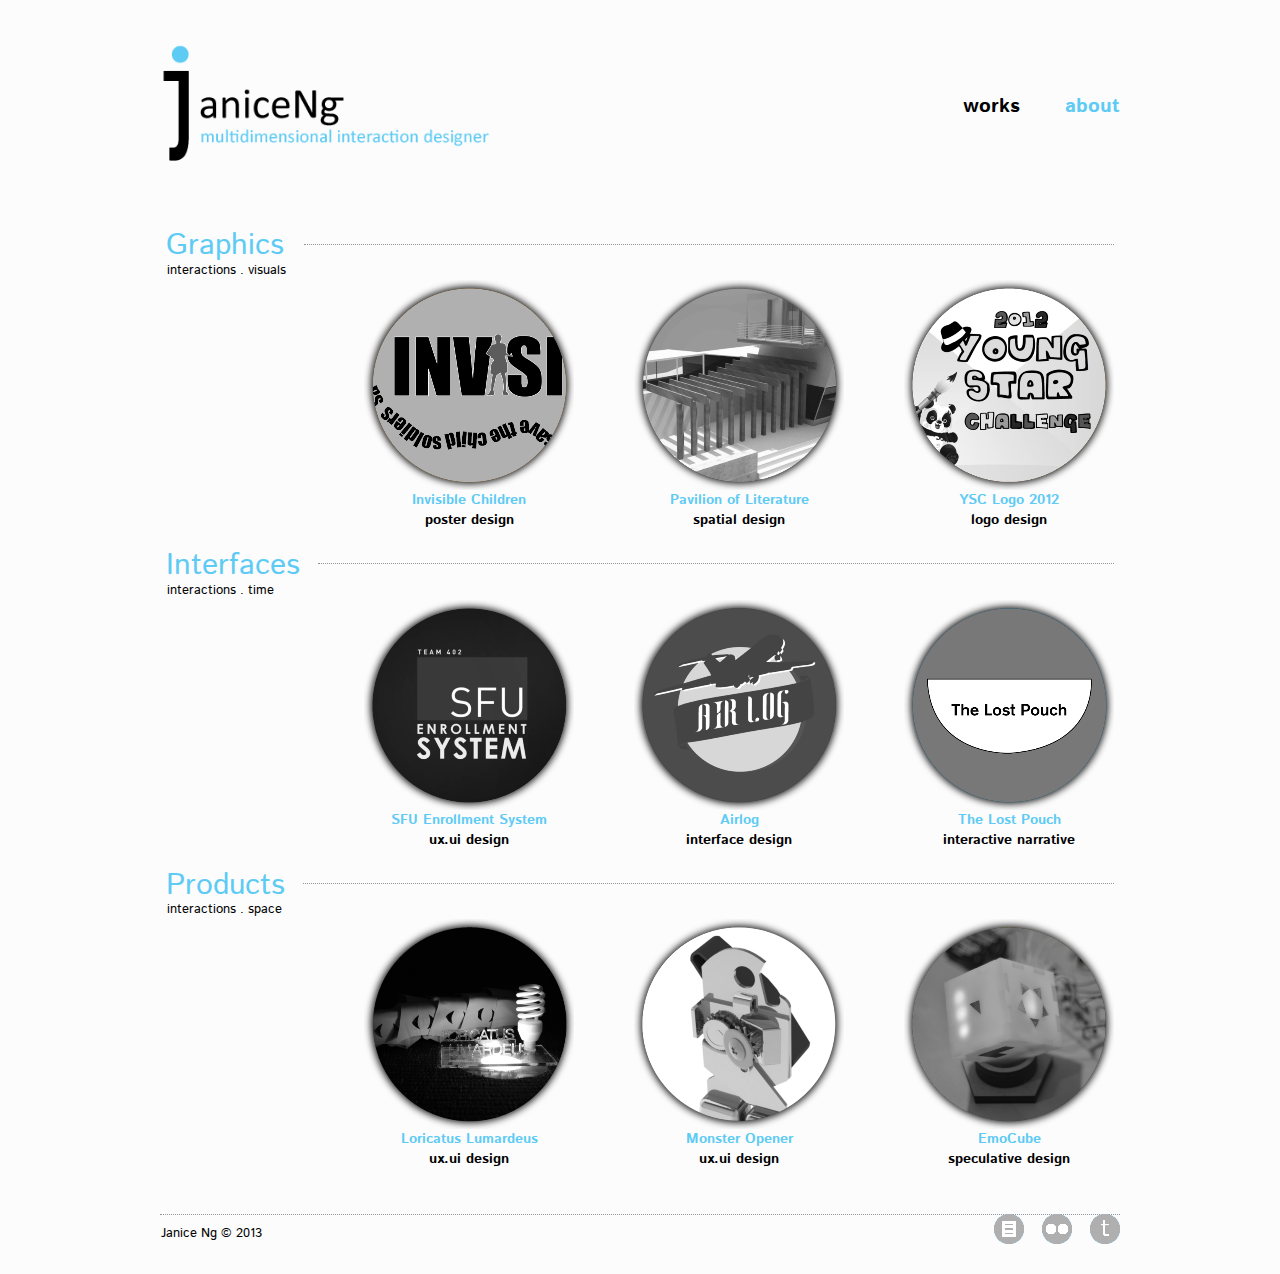
==== index.html @ 8f12a21a "Index Page: Grayscale jquery added" ====
<!DOCTYPE html> 

<!--
	IAT 381: D401
	Project 3: Portfolio
	Janice Ng

	HTML file: Home Page
-->

<html>

<head>

	<meta charset="UTF-8" />

	<!-- Display at tablet and mobile -->
	<meta name="viewport" content="width=device-width"/>

	<title>JaniceNg . Home</title>

	<!-- CSS -->

	<!-- Main stylesheet -->
	<link rel="stylesheet" href="./css/style.css" type="text/css">
	<!-- HTML5 normalize.css from http://necolas.github.com/normalize.css/ -->
	<!-- <link rel="stylesheet" type="text/css" href="./css/normalize.css" /> --> <!-- Normalize css across browsers. Friendlier then a reset. -->

	<!-- Media Query -->
	<link rel="stylesheet" type="text/css" href="./css/mediaquery.css" />

	<!-- FONT: Muli -->
	<link href='http://fonts.googleapis.com/css?family=Istok+Web' rel='stylesheet' type='text/css'>

	<!-- JS --> 
	<script src="http://code.jquery.com/jquery-1.10.1.min.js"></script>
	<script src="js/jquery.hoverizr.js"></script>
	<script>
			$(window).load(function() {
				$('.gray').hoverizr({width:"210px", height:"210px", stretch:"yes"});
				$('.gray_footer').hoverizr({width:"30px", height:"30px", stretch:"yes"});
			});
		</script>

</head>

<body id="home">

	<div class="container">

		<!-- Header Start -->
		<header>

			<!-- Logo --> 
			<div class="logo">
				<a href="index.html"><img src="./img/logo.png" width="331" height="123" alt="logo"/></a>
			</div>

			<!-- Navbar Start -->
			<nav>
				<ul>
					<li><a class="onpage" href="index.html">works</a></li>
					<li><a href="about.html">about</a></li>
				</ul>
			</nav>
			<!-- Navbar End -->

		</header>
		<!-- Header End -->

		<!-- Content Start -->
		<div class="content">

			<!-- Graphics Start -->
			<div class="graphics">

				<!-- Title Start -->
				<div class="title">
					<div class="text">
						<h1>Graphics</h1>
						<p>interactions . visuals</p>
					</div>

					<!-- <div class="text">
						<h1>Works</h1>
					</div> -->

					<div class="wrapper">
					</div>
				</div>
				<!-- Title End -->

				<!-- Images Start -->
				<div class="images">

					<!-- Column1: Desktop --> 
					<!-- <div class="column1">
						<a class="grey" href="invisiblechildren.html"><img src="./img/invisiblechildren.png" width="210" height="210" alt="invisiblechildren"/></a>
						<h4><a href="invisiblechildren.html">Invisible Children</a>
							<br>poster design</h4>
					</div> -->
					<div class="column1">
						<a href="invisiblechildren.html"><img class="gray" src="./img/invisiblechildren.png" alt="invisiblechildren" /></a>
						<h4><a href="invisiblechildren.html">Invisible Children</a>
							<br>poster design</h4>
					</div>

						<!-- Column1: Tablet --> 
						<div class="column1_tablet">
							<a href="invisiblechildren.html"><img src="./img/invisiblechildren.png" width="210" height="210" alt="invisiblechildren"/></a>
							<h4><a href="invisiblechildren.html">Invisible Children</a>
							<br>poster design</h4>
						</div>

						<!-- Column1: Mobile --> 
						<div class="column1_mobile">
							<a href="invisiblechildren.html"><img src="./img/invisiblechildren.png" width="240" height="240" alt="invisiblechildren"/></a>
							<h4><a href="invisiblechildren.html">Invisible Children</a>
								<br>poster design</h4>
						</div>

					<!-- Column2: Desktop --> 
					<!-- <div class="column2">
						<a class="grey" href="pavilionofliterature.html"><img src="./img/pavilionofliterature.png" width="210" height="210" alt="pavilionofliterature"/></a>
						<h4><a href="pavilionofliterature.html">Pavilion of Literature</a>
							<br>spatial design</h4>
					</div> -->
					<div class="column2">
						<a href="pavilionofliterature.html"><img class="gray" src="./img/pavilionofliterature.png" alt="pavilionofliterature" /></a>
						<h4><a href="invisiblechildren.html">Pavilion of Literature</a>
							<br>spatial design</h4>
					</div>

						<!-- Column2: Tablet --> 
						<div class="column2_tablet">
							<a href="pavilionofliterature.html"><img src="./img/pavilionofliterature.png" width="210" height="210" alt="pavilionofliterature"/></a>
							<h4><a href="pavilionofliterature.html">Pavilion of Literature</a>
								<!-- <br>3D renderings</h4> -->
								<br>spatial design</h4>
						</div>

						<!-- Column2: Mobile -->
						<div class="column2_mobile">
							<a href="pavilionofliterature.html"><img src="./img/pavilionofliterature.png" width="240" height="240" alt="pavilionofliterature"/></a>
							<h4><a href="pavilionofliterature.html">Pavilion of Literature</a>
								<!-- <br>3D renderings</h4> -->
								<br>spatial design</h4>
						</div>

					<!-- Column3: Desktop --> 
					<!-- <div class="column3">
						<a class="grey" href="ysclogo.html"><img src="./img/ysc.png" width="210" height="210" alt="ysclogo2012"/></a>
						<h4><a href="ysclogo.html">YSC Logo 2012</a>
							<br>logo design</h4>
					</div> -->
					<div class="column3">
						<a href="ysclogo.html"><img class="gray" src="./img/ysc.png" alt="ysclogo2012" /></a>
						<h4><a href="ysclogo.html">YSC Logo 2012</a>
							<br>logo design</h4>
					</div>

						<!-- Column3: Tablet --> 
						<div class="column3_tablet">
							<a href="ysclogo.html"><img src="./img/ysc.png" width="210" height="210" alt="ysclogo2012"/></a>
							<h4><a href="ysclogo.html">YSC Logo 2012</a>
								<br>logo design</h4>
						</div>

						<!-- Column3: Mobile -->
						<div class="column3_mobile">
							<a href="ysclogo.html"><img src="./img/ysc.png" width="240" height="240" alt="ysclogo2012"/></a>
							<h4><a href="ysclogo.html">YSC Logo 2012</a>
								<br>logo design</h4>
						</div>

				</div>
				<!-- Images End -->

			</div>
			<!-- Graphics End -->

			<!-- Interactions Start -->
			<div class="interactions">

				<!-- Title Start -->
				<div class="title">
					<div class="text">
						<h1>Interfaces</h1>
						<p>interactions . time</p>
					</div>

					<div class="wrapper">
					</div>
				</div>
				<!-- Title End -->

				<!-- Title Start -->
				<!-- <div class="title">
					<div class="text">
						<h1>Interfaces</h1>
					</div>

					<div class="wrapper">
					</div>
				</div> -->
				<!-- Title End -->

				<!-- Images Start -->
				<div class="images">

				<!-- Column1: Desktop --> 
				<!-- <div class="column1">
					<a class="grey" href="sis.html"><img src="./img/sis.png" width="210" height="210" alt="sfusisenrollmentsystem"/></a>
					<h4><a href="sis.html">SFU Enrollment System</a>
						<br>ux.ui design
					</h4>
				</div> -->
				<div class="column1">
						<a href="sis.html"><img class="gray" src="./img/sis.png" alt="sfusisenrollmentsystem" /></a>
						<h4><a href="sis.html">SFU Enrollment System</a>
							<br>ux.ui design</h4>
					</div>

					<!-- Column1: Tablet --> 
					<div class="column1_tablet">
						<a href="sis.html"><img src="./img/sis.png" width="210" height="210" alt="sfusisenrollmentsystem"/></a>
						<h4><a href="sis.html">SFU Enrollment System</a>
							<br>ux.ui design
						</h4>
					</div>

					<!-- Column1: Mobile --> 
					<div class="column1_mobile">
						<a href="sis.html"><img src="./img/sis.png" width="240" height="240" alt="sfusisenrollmentsystem"/></a>
						<h4><a href="sis.html">SFU Enrollment System</a>
							<br>ux.ui design
						</h4>
					</div>

				<!-- Column2: Desktop --> 
				<!-- <div class="column2">
					<a class="grey" href="airlog.html"><img src="./img/airlog.png" width="210" height="210" alt="airlog"/></a>
					<h4><a href="airlog.html">Airlog</a>
						<br>interface design</h4>
				</div> -->
				<div class="column2">
						<a href="airlog.html"><img class="gray" src="./img/airlog.png" alt="airlog" /></a>
						<h4><a href="airlog.html">Airlog</a>
							<br>interface design</h4>
					</div>

					<!-- Column2: Tablet --> 
					<div class="column2_tablet">
						<a href="airlog.html"><img src="./img/airlog.png" width="210" height="210" alt="airlog"/></a>
						<h4><a href="airlog.html">Airlog</a>
							<br>interface design</h4>
					</div>

					<!-- Column2: Mobile --> 
					<div class="column2_mobile">
						<a href="airlog.html"><img src="./img/airlog.png" width="240" height="240" alt="airlog"/></a>
						<h4><a href="airlog.html">Airlog</a>
							<br>interface design</h4>
					</div>

				<!-- Column3: Desktop --> 
				<!-- <div class="column3">
					<a class="grey" href="pouch.html"><img src="./img/pouch.png" width="210" height="210" alt="thelostpouch"/></a>
					<h4><a href="pouch.html">The Lost Pouch</a>
						<br>interactive narrative</h4>
				</div> -->
				<div class="column3">
						<a href="pouch.html"><img class="gray" src="./img/pouch.png" alt="thelostpouch" /></a>
						<h4><a href="pouch.html">The Lost Pouch</a>
							<br>interactive narrative</h4>
					</div>

					<!-- Column3: Tablet --> 
					<div class="column3_tablet">
						<a href="pouch.html"><img src="./img/pouch.png" width="210" height="210" alt="thelostpouch"/></a>
						<h4><a href="pouch.html">The Lost Pouch</a>
							<br>interactive narrative</h4>
					</div>

					<!-- Column3: Mobile --> 
					<div class="column3_mobile">
						<a href="pouch.html"><img src="./img/pouch.png" width="240" height="240" alt="thelostpouch"/></a>
						<h4><a href="pouch.html">The Lost Pouch</a>
							<br>interactive narrative</h4>
					</div>

				</div>
				<!-- Images End -->

			</div>
			<!-- Interactions End -->

			<!-- Products Start -->
			<div class="products">

				<!-- Title Start -->
				<div class="title">
					<div class="text">
						<h1>Products</h1>
						<p>interactions . space</p>
					</div>

					<div class="wrapper">
					</div>
				</div>
				<!-- Title End -->

				<!-- Images Start -->
				<div class="images">

				<!-- Column1: Desktop --> 
				<!-- <div class="column1">
					<a class="grey" href="loricatuslumardeus.html"><img src="./img/ll.png" width="210" height="210" alt="loricatuslumardeus"/></a>
					<h4><a href="loricatuslumardeus.html">Loricatus Lumardeus</a>
						<br>product design</h4>
				</div> -->
				<div class="column1">
						<a href="loricatuslumardeus.html"><img class="gray" src="./img/ll.png" alt="loricatuslumardeus" /></a>
						<h4><a href="loricatuslumardeus.html">Loricatus Lumardeus</a>
							<br>ux.ui design</h4>
					</div>

					<!-- Column1: Tablet --> 
					<div class="column1_tablet">
						<a href="loricatuslumardeus.html"><img src="./img/ll.png" width="210" height="210" alt="loricatuslumardeus"/></a>
						<h4><a href="loricatuslumardeus.html">Loricatus Lumardeus</a>
							<br>product design</h4>
					</div>

					<!-- Column1: Mobile --> 
					<div class="column1_mobile">
						<a href="loricatuslumardeus.html"><img src="./img/ll.png" width="240" height="240" alt="loricatuslumardeus"/></a>
						<h4><a href="loricatuslumardeus.html">Loricatus Lumardeus</a>
							<br>product design</h4>
					</div>

				<!-- Column2: Desktop --> 
				<!-- <div class="column2">
					<a class="grey" href="monsteropener.html"><img src="./img/canopener.png" width="210" height="210" alt="monsteropener"/></a>
					<h4><a href="monsteropener.html">Monster Opener</a>
						<br>3D modelling</h4>
				</div> -->
				<div class="column2">
						<a href="monsteropener.html"><img class="gray" src="./img/canopener.png" alt="monsteropener" /></a>
						<h4><a href="monsteropener.html">Monster Opener</a>
							<br>ux.ui design</h4>
					</div>

					<!-- Column2: Tablet --> 
					<div class="column2_tablet">
						<a href="monsteropener.html"><img src="./img/canopener.png" width="210" height="210" alt="monsteropener"/></a>
						<h4><a href="monsteropener.html">Monster Opener</a>
							<br>3D modelling</h4>
					</div>

					<!-- Column2: Mobile --> 
					<div class="column2_mobile">
						<a href="monsteropener.html"><img src="./img/canopener.png" width="240" height="240" alt="monsteropener"/></a>
						<h4><a href="monsteropener.html">Monster Opener</a>
							<br>3D modelling</h4>
					</div>

				<!-- Column3: Desktop --> 
				<!-- <div class="column3">
					<a class="grey" href="emocube.html"><img src="./img/emocube.png" width="210" height="210" alt="emocube"/></a>
					<h4><a href="emocube.html">EmoCube</a>
						<br>speculative design</h4>
				</div> -->
				<div class="column3">
						<a href="emocube.html"><img class="gray" src="./img/emocube.png" alt="emocube" /></a>
						<h4><a href="emocube.html">EmoCube</a>
							<br>speculative design</h4>
					</div>

					<!-- Column3: Tablet --> 
					<div class="column3_tablet">
						<a href="emocube.html"><img src="./img/emocube.png" width="210" height="210" alt="emocube"/></a>
						<h4><a href="emocube.html">EmoCube</a>
							<br>speculative design</h4>
					</div>

					<!-- Column3: Mobile --> 
					<div class="column3_mobile">
						<a href="emocube.html"><img src="./img/emocube.png" width="240" height="240" alt="emocube"/></a>
						<h4><a href="emocube.html">EmoCube</a>
							<br>speculative design</h4>
					</div>

				</div>
				<!-- Images End -->

			</div>
			<!-- Products End -->

		</div>
		<!-- Content End -->

		<!-- Footer Start -->
		<footer>

			<div class="footerwrapper">
				<p>Janice Ng &copy; 2013</p>
					<!-- <ul>
						<li><a class="grey" href="http://www.sfu.ca/~janicen/2Portfolio/JaniceNg_Resume.pdf"><img src="./img/resume.png" width="30" height="30" alt="resume"/></a></li>
						<li><a class="grey" href="http://www.flickr.com/photos/42005057@N04/"><img src="./img/flickr.png" width="30" height="30" alt="flickr"/></a></li>
						<li><a class="grey" href="https://twitter.com/jelly_angels"><img src="./img/twitter.png" width="30" height="30" alt="twitter"/></a></li>
					</ul> -->
					<ul>
						<li><a href="http://www.sfu.ca/~janicen/2Portfolio/JaniceNg_Resume.pdf"><img class="gray_footer" src="./img/resume.png" alt="resume"/></a></li>
						<li><a href="http://www.flickr.com/photos/42005057@N04/"><img class="gray_footer" src="./img/flickr.png" alt="flickr"/></a></li>
						<li><a href="https://twitter.com/jelly_angels"><img class="gray_footer" src="./img/twitter.png" alt="twitter"/></a></li>
					</ul>
			</div>

		</footer>
		<!-- Footer End -->

	</div>

</body>

</html>
---- css/style.css ----
/*

	IAT 381: D401
	Project 3: Portfolio
	Janice Ng

	CSS file: Main Style

	1.Base  2.Grid  3.Layout  4.Links  5.IndexPage  6.AboutPage  7.WorksPage

*/

/* ================================================================ 
	BASE START 
================================================================  */

html, body {
	font-family: 'Istok Web', Helvetica, Arial, sans-serif;
	font-size: 12px;
	/*font-weight: 400;*/
	color: #000000;
	/*background-color: #DEE6EA;*/
	/*background-color: #EEF6FA;*/
	background-color: #FCFCFC;
}

html, body, ul, ol, li, form, fieldset, legend,
h1, h2, h3, h4, h5, h6, p {
	border: 0;
	margin: 0;
	padding: 0;
}

	/* ========== FONT ========== */

	h1 {
		font-size: 2.5em;
		/*font-size: 2.2em;*/
		color: #5ECBF4;
		/*color: #444444;*/
		/*font-weight: 600;*/
		font-weight: 500;
		/*font-weight: 100;*/
	}

	h2 {
		font-size: 1.5em;
		color: #5ECBF4;
	}

	h3 {
		font-size: 1.4em;
		font-weight: bold;
		color: #000000;
	}

	h4 {
		font-size: 1.2em;
		/*font-weight: bold;*/
		font-weight: 600;
		color: #000000;
	}

	h5 {
		font-size: 1.3em;
		text-align: center;
		/*color: #5ECBF4;*/
		color: #000000;
		padding: .5em;
	}

li {
	list-style: none;
}

/* ================================================================ 
	BASE END 
================================================================  */



/* ================================================================ 
	GRID START
================================================================  */

/* ========== CONTAINER ========== */

.container {
	margin: 0em auto;
	padding: 1.5em;
	max-width: 960px;
}

/* ========== COLUMNS ========== */

/* ---------- INDEX PAGE ---------- */

#home .column1, #home .column2, #home .column3 {
	/*width: 31.5%;*/
	/*width: 28%;*/
	text-align: center;
	float: left;
	/*padding-left: 3.5em;*/
	padding-left: 5em;
}

	/* TABLET DISPLAY NONE */
	#home .column1_tablet, #home .column2_tablet, #home .column3_tablet {
		display: none;
	}

	/* MOBILE DISPLAY NONE */
	#home .column1_mobile, #home .column2_mobile, #home .column3_mobile {
		display: none;
	}

/* ---------- ABOUT PAGE ---------- */

#about .column1, #about .column2, #about .column3, #about .column4 {
	width: 22%;
	float: left;
	padding: 0 1em;
	/*padding-left: 2.5em;*/
}

	/* MOBILE DISPLAY NONE */
	#about .column1_mobile, #about .column2_mobile, #about .column3_mobile, #about .column4_mobile {
		display: none;
	}

/* ---------- WORKS PAGE: IMAGES ---------- */

#invisiblechildren .column1, #invisiblechildren .column2, 
#pavilionofliterature .column1, #pavilionofliterature .column2, 
#ysclogo .column1, #ysclogo .column2,
#sis .column1, /*#sis .column2,*/ 
#airlog .column1, /*#airlog .column2,*/
#pouch .column1, #pouch .column2,
#loricatuslumardeus .column1, /*#loricatuslumardeus .column2,*/
#monsteropener .column1, #monsteropener .column2,
#emocube .column1/*, #emocube .column2 */{
	float: left;
	padding: 0 1.1em;
}

	/* TABLET DISPLAY NONE */
	#invisiblechildren .column1_tablet,
	#pavilionofliterature .column1_tablet,
	#ysclogo .column1_tablet,
	#sis .column1_tablet,
	#airlog .column1_tablet,
	#pouch .column1_tablet,
	#loricatuslumardeus .column1_tablet,
	#monsteropener .column1_tablet,
	#emocube .column1_tablet {
		display: none;
	}

	/* MOBILE DISPLAY NONE */
	#invisiblechildren .column1_mobile,
	#pavilionofliterature .column1_mobile,
	#ysclogo .column1_mobile,
	#sis .column1_mobile,
	#airlog .column1_mobile,
	#pouch .column1_mobile,
	#loricatuslumardeus .column1_mobile,
	#monsteropener .column1_mobile,
	#emocube .column1_mobile {
		display: none;
	}

/* ---------- WORKS PAGE: VIDEOS ---------- */

	#sis .column2,
	#airlog .column2,
	#loricatuslumardeus .column2,
	#emocube .column2 {
		max-width: 70%;
		width: 675px;
		height: auto;
		float: left;
		padding: 0 1.5em;
	}

/* ========== ROWS ========== */

.graphics, .interactions, .products {
	max-width: 100%;
	clear: both;
}

/* ================================================================ 
	GRID END
================================================================  */



/* ================================================================ 
	LAYOUT START
================================================================  */

/* ========== HEADER ========== */
header {
	width: 100%;
	margin-bottom: 4em;
	overflow: hidden;
}

	.logo {
		width: 75%;
		float: left;
		padding-top: 2em;
	}

	.logo img {
		/*max-width: 30%;*/
		/*width: 211px;*/
		width: 331px;
		height: auto;
		border: none;
		
	}

/* ========== NAVBAR ========== */
nav {
	width: 100%;
	text-align: right;
}

	/* short line */
	nav ul {
		/*width: 70%;*/
		width: 70%;
		float: right;
		/*margin-top: -7.3em;*/
		margin-top: -6.6em;
	}

	nav ul li {
		display: inline;
		/*font-size: 1.6em;*/
		font-size: 1.7em;
		font-weight: bold;
		/*padding: .1em 0 0 2em;*/
		padding: 0 0 0 1.2em;
		margin-left: .8em;
		/*border-top: 4px solid black;*/
}

/* ========== FOOTER ========== */

.footerwrapper {
	text-align: left;
	/*padding-top: 1em;*/
	padding-top: 1.3em;
	/*margin-top: 3em;*/
	margin-top: 2em;
	/*border-top: 1px solid black;*/
	/*border-top: 1px solid #949494;*/
	border-top: 1px dotted #939598;
}

	footer p {
		font-size: 1.2em;
		padding-bottom: 1em;
	}

	.footerwrapper ul {
		float: right;
		overflow: hidden;
		/*margin-top: -3em;*/
		margin-top: -3.5em;
	}

		.footerwrapper ul li {
			float: left;
			display: inline;
			padding-left: 1.5em;
		}

/* ========== WRAPPER ========== */

.wrapper {
	/*padding-top: 1.8em;*/
	padding-top: 1.6em;
	/*border-bottom: 1px solid black;*/
	/*border-bottom: 1px solid #949494;*/
	border-bottom: 1px dotted #939598;
	overflow: hidden;
}

/* ========== IMAGES ========== */

.content img {
	max-width: 100%;
	/*width: 240px;*/
	height: auto;
	/*margin: 1em 0;*/
}

.descriptionsright img, 
#invisiblechildren .column2 img, 
#pavilionofliterature .column2 img,
#ysclogo .column2 img, 
#pouch .column2 img, 
#monsteropener .column2 img {
	border: 1.9px solid #5ECBF4;
}

	.icons {
		padding-top: .5em;
	}

/* ========== CONTENT ========== */

.content {
	clear: both;
	overflow: hidden;
	padding: .5em;
}

.title {
	width: 100%;
	overflow: hidden;
}

.text {
	float: left;
	padding-right: 1.5em;
}

/* ================================================================ 
	LAYOUT END
================================================================  */



/* ================================================================ 
	LINKS START 
================================================================  */

/* ========== LINKS ========== */

a {
	color: #5ECBF4;
	text-decoration: none;

	/* ========== FADE TRANSITION ========== */
	-webkit-transition:color .3s ease-out, background .5s ease-in;
	-moz-transition:color 	.3s ease-out, background .5s ease-in;
	-o-transition:color 	.3s ease-out, background .5s ease-in;
  	-ms-transition:color 	.3s ease-out, background .5s ease-in;
  		transition:color 	.3s ease-out, background .5s ease-in;
}

	a:hover {
/*		color: #444444;*/
		color: #000000;
	}

	.onpage {
		color: #000000;
	}

/* ========== GRAYSCALE IMAGES ========== */

/* Images starts grey */
a.grey {
	-webkit-filter: grayscale(100%);
	-moz-filter: 	grayscale(100%);
	-o-filter: 		grayscale(100%);
	-ms-filter: 	grayscale(100%);
		filter: 	grayscale(100%);

	-webkit-transition: all 0.3s ease;
	-moz-transition:	all 0.3s ease;
	-o-transition: 		all 0.3s ease;
	-ms-transition: 	all 0.3s ease;
		transition: 	all 0.3s ease;
	}

	a.grey:hover {
		-webkit-filter: grayscale(0%);
		-moz-filter: 	grayscale(0%);
		-o-filter: 		grayscale(0%);
		-ms-filter:		grayscale(0%);
			filter: 	grayscale(0%);
	}


/* ================================================================ 
	LINKS END 
================================================================  */



/* ================================================================ 
	INDEX PAGE START 
================================================================  */

/* ========== IMAGES ========== */

#home .images {
	float: right;
	margin: 0;
}

	#home .content img {
		/*margin: .5em 0;*/
		/*margin: .3em 0;*/
	}

/* ========== FONTS ========== */

#home h4 {
	padding-bottom: 1em;
}

#home p {
	font-size: 1.1em;
	padding-left: .1em;
	margin-top: -.5em;
}

/* ================================================================ 
	INDEX PAGE END 
================================================================  */



/* ================================================================ 
	ABOUT PAGE START 
================================================================  */

/* ========== CONTENT ========== */
.aboutmedescriptions {
	width: 73%;
	float: right;
	text-align: left;
	margin-top: 4em;
	clear: both;
}

	.aboutmedescriptions h2 {
		padding-bottom: 1em;
	}

	.aboutmedescriptions p {
		font-size: 1.2em;
		padding-bottom: 1em;
	}

.contact {
	float: left;
	clear: both;
	margin-top: .5em;
}

	.contact ul li{
		display: inline;
		padding-right: 3em;
	}

/* ========== IMAGES ========== */

#about .images {
	text-align: center;
	overflow: hidden;
	margin-top: 2em;
}

/* ================================================================ 
	ABOUT PAGE END 
================================================================  */



/* ================================================================ 
	WORKS PAGE START 
================================================================  */

/* ========== IMAGES ========== */

.images {
	float: left;
	overflow: hidden;
	margin-top: 2em;
}

	/* ---------- WORKS IMAGES ---------- */

	#invisiblechildren .images,
	#pavilionofliterature .images,
	#ysclogo .images,
	#sis .images,
	#airlog .images,
	#pouch .images,
	#loricatuslumardeus .images,
	#monsteropener .images,
	#emocube .images {
		width: 100%;
	}

	.descriptionsright ul li {
		/*min-width: 675px;*/
		margin: 1.2em 0;
	}

/* ========== VIDEOS ========== */

/* =========================================================
 * Video Responsive CSS Styles
 * Based on code found here: http://amobil.se/2011/11/responsive-embeds/
 * ========================================================= */

.video {
	position: relative;
    padding-bottom: 56.25%;
    height: 0;
    overflow: hidden;
    border: 1.9px solid #5ECBF4;
}

	.video iframe,
	.video object,
	.video embed {
	    position: absolute;
	    top: 0;
	    left: 0;
	    width: 100%;
	    height: 100%;
	    border: none;
	}

/* ========== CONTENT ========== */

.descriptionsleft {
	/*width: 12%;*/
	width: 15%;
	float: left;
	/*padding: 3.5em 0 0 3.8em;*/
	/*padding: 3.5em 0 0 1.2em;*/
	padding: 3.5em 0 0 1.6em;
	clear: both;
}

.descriptionsright {
	width: 70%;
	float: left;
	/*padding: 3.5em 0 0 10em;*/
	/*padding: 3.5em 0 0 7.4em;*/
	padding: 3.5em 0 0 7.3em;
}

	.descriptionsright p {
		font-size: 1.2em;
		padding-bottom: 1.5em;
	}

		.descriptionsleft p {
			font-size: 1.2em;
			padding-bottom: 1.5em;
		}

.moreworks {
	margin-top: 3em;
}

	.moreworks h4 {
		padding-top: .5em;
		font-size: 1.3em;
	}

.top {
	float: right;
	padding-top: 1em;
}

/* ================================================================ 
	WORKS PAGE END 
================================================================  */
---- css/mediaquery.css ----
/*

	IAT 381: D401
	Project 3: Portfolio
	Janice Ng

	CSS: Mobile Query

	Tablet: 1.Grid 3.Layout 4.IndexPage 5.AboutPage 6.WorksPage
	Mobile: 1.Base 2.Grid 3.Layout 4.IndexPage 5.AboutPage 6.WorksPage

*/

/*	<!-- Make mobile view visible -->
	<meta name="viewport" content="width=device-width" />*/

/*	<!-- Media Query: Mobile  -->
	<link rel="stylesheet" media="(max-width: 640px)" type="text/css" href="./css/mobile.css" />*/

/* ================================================================ 
	[TABLET MEDIA QUERY START]   
================================================================  */

@media only screen and (min-width: 641px) and (max-width: 1000px) {

/* ================================================================ 
	BASE START 
================================================================  */

html, body {
	background-size: 100%;
	/*background-color: orange;*/
}

	/* ========== FONT ========== */	

	h2 {
		font-size: 1.5em;
		color: #5ECBF4;
	}

/* ================================================================ 
	BASE END 
================================================================  */



/* ================================================================ 
	GRID START
================================================================  */

/* ========== COLUMNS ========== */

/* ---------- INDEX PAGE ---------- */

#home .column1_tablet, #home .column2_tablet, #home .column3_tablet {
	display: inline-block;
	text-align: center;
	width: 31.5%;
	padding: .2em;
}

	/* DESKOP DISPLAY NONE */
	#home .column1, #home .column2, #home .column3 {
		display: none;
	}

/* ---------- ABOUT PAGE ---------- */

#about .column1, #about .column2, #about .column3, #about .column4 {
	padding: 0 .5em;
}

/* ---------- WORKS PAGE: IMAGES ---------- */

#invisiblechildren .column1_tablet,  
#pavilionofliterature .column1_tablet, 
#ysclogo .column1_tablet, 
#sis .column1_tablet, /*#sis .column2,*/ 
#airlog .column1_tablet, /*#airlog .column2,*/
#pouch .column1_tablet, 
#loricatuslumardeus .column1_tablet, /*#loricatuslumardeus .column2,*/
#monsteropener .column1_tablet, 
#emocube .column1_tablet /*, #emocube .column2 */{
	width: 27%;
	float: left;
	display: inline-block;
	text-align: center;
}

	#invisiblechildren .column2,
	#pavilionofliterature .column2, 
	#ysclogo .column2,
	#sis .column2,
	#airlog .column2,
	#pouch .column2, 
	#loricatuslumardeus .column2,
	#monsteropener .column2,
	#emocube .column2 {
		width: 68%;
		height: auto;
		padding: 0 0 0 1.5em;
	}

	/* DESKTOP DISPLAY NONE */
	#invisiblechildren .column1,
	#pavilionofliterature .column1,
	#ysclogo .column1,
	#sis .column1,
	#airlog .column1,
	#pouch .column1,
	#loricatuslumardeus .column1,
	#monsteropener .column1,
	#emocube .column1 {
		display: none;
	}

/* ---------- WORKS PAGE: VIDEOS ---------- */

/*	#sis .column2,
	#airlog .column2,
	#loricatuslumardeus .column2,
	#emocube .column2 {
		max-width: 70%;
		height: auto;
		padding: 0 0 0 1.5em;
	}*/

/* ========== ROWS ========== */

.graphics, .interactions, .products {
	clear: both;
}

/* ================================================================ 
	GRID END
================================================================  */


/* ================================================================ 
	LAYOUT START
================================================================  */

/* ========== HEADER ========== */

/*.logo img {
	max-width: 30%;
	width: 258px;
	height: auto;
}*/

/* ========== FOOTER ========== */

	footer p {
		font-size: 1.3em;
	}

	.footerwrapper ul {
		margin-top: -3.5em;
	}

/* ========== CONTENT ========== */

.content {
	padding: .2em;
}

.title {
	overflow: hidden;
}

.text {
	float: left;
	padding: .3em;
	margin-right: 1em;
}

/* ========== WRAPPER ========== */

.wrapper {
	padding-top: 1.8em;
}

/* ========== IMAGES ========== */

.descriptionsright img, 
#invisiblechildren .column2 img, 
#pavilionofliterature .column2 img,
#ysclogo .column2 img, 
#pouch .column2 img, 
#monsteropener .column2 img {
	max-width: 99.5%;
	width: auto;
	height: auto;
	border: 1.9px solid #5ECBF4;
}

/* ================================================================ 
	LAYOUT END
================================================================  */


/* ================================================================ 
	INDEX PAGE START 
================================================================  */

/* ========== IMAGES ========== */

#home .images {
	width: 100%;
}

/* ================================================================ 
	INDEX PAGE END 
================================================================  */


/* ================================================================ 
	ABOUT PAGE START 
================================================================  */

/* ========== CONTENT ========== */

.aboutmedescriptions {
	width: 100%;
}

	.aboutmedescriptions p {
		font-size: 1.3em;
	}

/* ================================================================ 
	ABOUT PAGE END 
================================================================  */



/* ================================================================ 
	WORKS PAGE START 
================================================================  */

/* ========== CONTENT ========== */

.descriptionsleft {
	width: 27%;
	/*width: 20%;*/
	padding: 3.5em 0 0 1.2em;
}

.descriptionsright {
	width: 68%;
	/*width: 70%;*/
	padding: 3.5em 0 0 0;
	/*padding: 3.5em 0 0 5.3em;*/
}

/*	.descriptionsleft p, .descriptionsright p{
		font-size: 1.3em;
		padding-bottom: 1.5em;
	}*/

/* ================================================================ 
	WORKS PAGE END 
================================================================  */

}
/* ================================================================ 
	[TABLET MEDIA QUERY END] 
================================================================  */





/* ================================================================ 
	[MOBILE MEDIA QUERY START] 
================================================================  */

@media only screen and (max-width: 640px) {

/* ================================================================ 
	BASE START 
================================================================  */

html, body {
	background-size: 100%;
	/*background-color: orange;*/
}

.container {
	padding: 1em;
}

	/* ========== FONT ========== */

/*	h1 {
		font-size: 2em;
		color: #5ECBF4;
	}*/

/* ================================================================ 
	BASE END
================================================================  */



/* ================================================================ 
	GRID START
================================================================  */

/* ========== COLUMNS ========== */

/* ---------- INDEX PAGE ---------- */

#home .column1_mobile, #home .column2_mobile, #home .column3_mobile {
	display: block;
	text-align: center;
	clear: both;
}

	/* DESKTOP DISPLAY NONE */
	#home .column1, #home .column2, #home .column3 {
		display: none;
	}

/* ---------- ABOUT PAGE ---------- */

#about .column1_mobile, #about .column2_mobile, #about .column3_mobile, #about .column4_mobile {
	display: block;
}

	/* DESKTOP DISPLAY NONE */
	#about .column1, #about .column2, #about .column3, #about .column4 {
		display: none;
	}

/* ---------- WORKS PAGE: IMAGES ---------- */

#invisiblechildren .column1_mobile, #invisiblechildren .column2, 
#pavilionofliterature .column1_mobile, #pavilionofliterature .column2, 
#ysclogo .column1_mobile, #ysclogo .column2,
#sis .column1_mobile, /*#sis .column2,*/ 
#airlog .column1_mobile, /*#airlog .column2,*/
#pouch .column1_mobile, #pouch .column2,
#loricatuslumardeus .column1_mobile, /*#loricatuslumardeus .column2,*/
#monsteropener .column1_mobile, #monsteropener .column2,
#emocube .column1_mobile /*, #emocube .column2 */{
	display: block;
	text-align: center;
	padding: 0;
}

	/* DESKTOP DISPLAY NONE */
	#invisiblechildren .column1,
	#pavilionofliterature .column1,
	#ysclogo .column1,
	#sis .column1,
	#airlog .column1,
	#pouch .column1,
	#loricatuslumardeus .column1,
	#monsteropener .column1,
	#emocube .column1 {
		display: none;
	}

/* ---------- WORKS PAGE: VIDEOS ---------- */

	#sis .column2,
	#airlog .column2,
	#loricatuslumardeus .column2,
	#emocube .column2 {
		max-width: 100%;
		height: auto;
		padding: 0;
	}

/* ========== ROWS ========== */

.graphics, .interactions, .products {
	clear: both;
}

/* ================================================================ 
	GRID END
================================================================  */



/* ================================================================ 
	LAYOUT START
================================================================  */

/* ========== HEADER ========== */

.logo img {
	max-width: 90%;
	width: 331px;
	height: auto;
}

/* ========== NAVBAR ========== */

nav ul {
	width: 35%;
	padding: .5em;
	/*margin-top: -7em;*/
	/*margin-top: -9.5em;*/
	margin-top: -7.2em;
}

nav ul li {
	display: block;
	font-size: 2em;
	padding-left: .5em;
	margin-bottom: .2em;
}

/* ========== FOOTER ========== */

	footer p {
		/*width: 40%;*/
		font-size: 1.3em;
	}

	.footerwrapper ul {
		/*width: 40%;*/
		/*margin-top: -3.5em;*/
		margin-top: -3.7em;
	}

/* ========== WRAPPER ========== */

.wrapper {
	padding-top: 1.8em;
}

/* ========== IMAGES ========== */

.descriptionsright img, 
#invisiblechildren .column2 img, 
#pavilionofliterature .column2 img,
#ysclogo .column2 img, 
#pouch .column2 img, 
#monsteropener .column2 img {
	max-width: 99.5%;
	width: auto;
	height: auto;
	border: 1.9px solid #5ECBF4;
}

/* ========== CONTENT ========== */

.content {
	padding: .2em;
}

.title {
	padding-top: .8em;
}

.text {
	float: left;
	padding: .3em;
}

/* ================================================================ 
	LAYOUT END
================================================================  */



/* ================================================================ 
	INDEX PAGE START 
================================================================  */

/* ========== IMAGES ========== */

#home .images {
	width: 100%;
}

/* ================================================================ 
	INDEX PAGE END 
================================================================  */



/* ================================================================ 
	ABOUT PAGE START 
================================================================  */

/* ========== CONTENT ========== */

.aboutmedescriptions {
	width: 100%;
}

	.contact ul li{
		padding-right: 1em;
	}

/* ========== IMAGES ========== */

#about .images {
	width: 100%;
	float: right;
	margin-top: 0;
}

	#about .images img {
		max-width: 100%;
		width: 240px;
		height: auto;
		margin: 1em 0;
	}

/* ================================================================ 
	ABOUT PAGE END 
================================================================  */



/* ================================================================ 
	WORKS PAGE START 
================================================================  */

/* ========== CONTENT ========== */

.descriptionsleft {
	width: 100%;
	padding: 1.5em 0;
}

.descriptionsright {
	width: 100%;
	float: left;
	padding: 0;
}

/*	.descriptionsleft p, .descriptionsright p{
		font-size: 1.3em;
		padding-bottom: 1.5em;
	}*/

/* ================================================================ 
	WORKS PAGE END 
================================================================  */

}
/* ================================================================ 
	[MOBILE MEDIA QUERY END]
================================================================  */
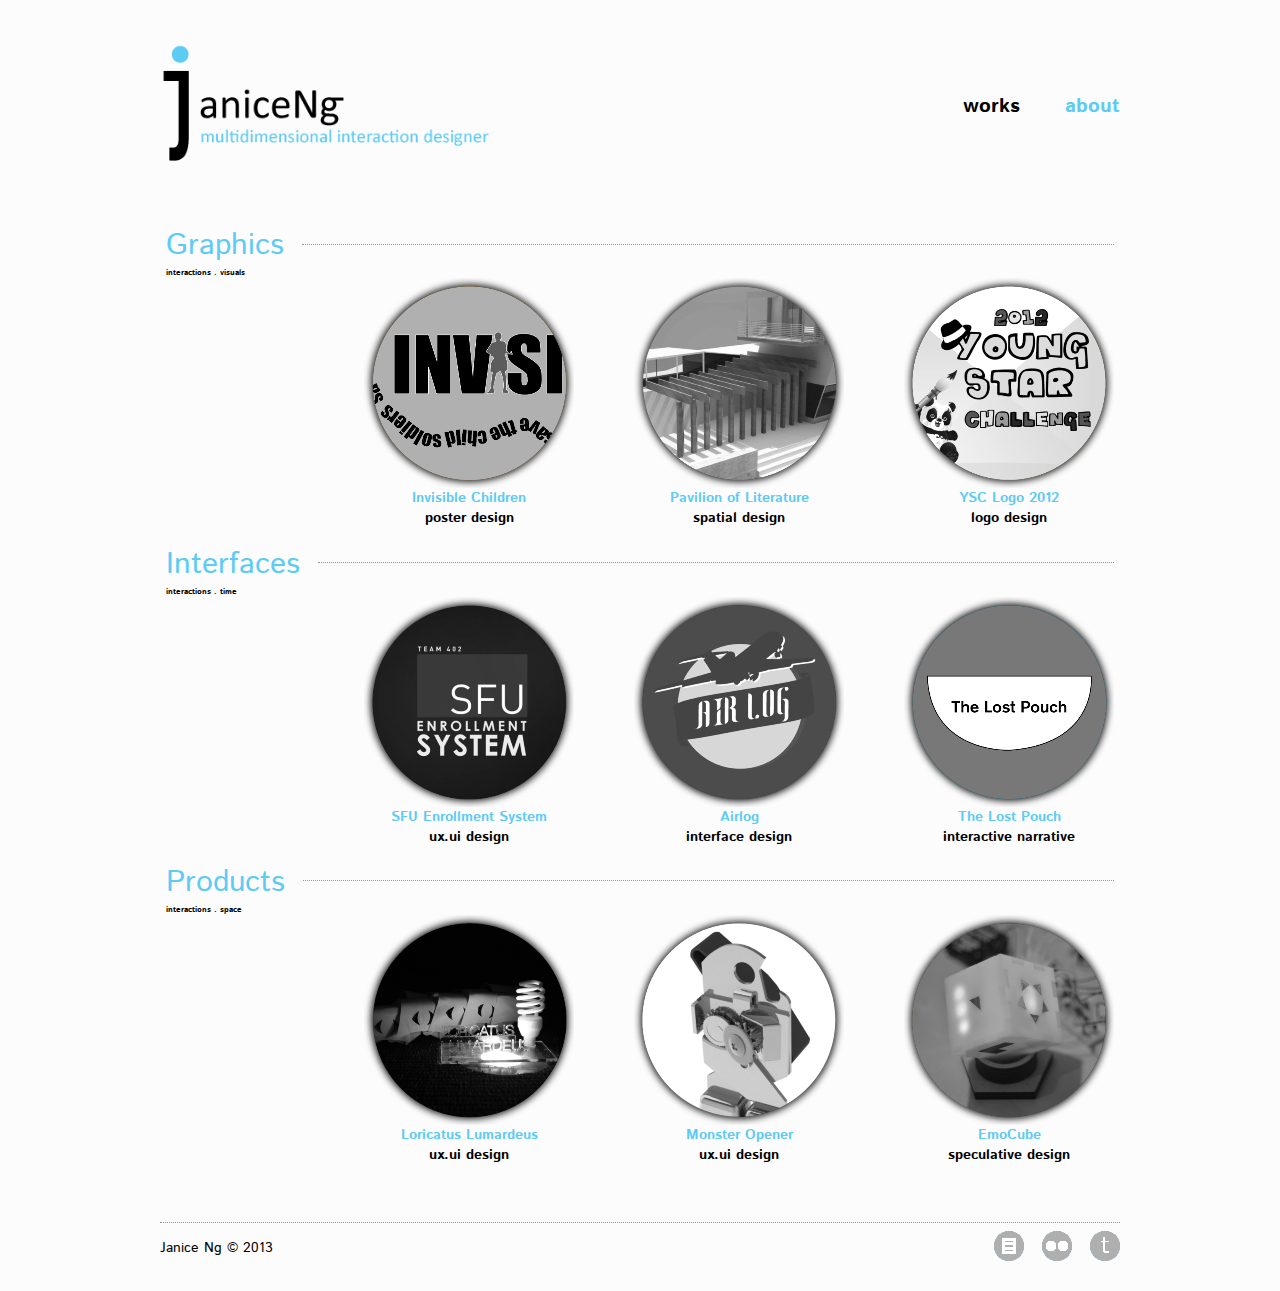
==== commit 8d0b5e5d: "Index Page: Change title header tag" ====
--- a/index.html
+++ b/index.html
@@ -78,7 +78,7 @@
 				<div class="title">
 					<div class="text">
 						<h1>Graphics</h1>
-						<p>interactions . visuals</p>
+						<h6>interactions . visuals</h6>
 					</div>
 
 					<!-- <div class="text">
@@ -186,7 +186,7 @@
 				<div class="title">
 					<div class="text">
 						<h1>Interfaces</h1>
-						<p>interactions . time</p>
+						<h6>interactions . time</h6>
 					</div>
 
 					<div class="wrapper">
@@ -302,7 +302,7 @@
 				<div class="title">
 					<div class="text">
 						<h1>Products</h1>
-						<p>interactions . space</p>
+						<h6>interactions . space</h6>
 					</div>
 
 					<div class="wrapper">
--- a/css/style.css
+++ b/css/style.css
@@ -253,8 +253,7 @@
 	text-align: left;
 	/*padding-top: 1em;*/
 	padding-top: 1.3em;
-	/*margin-top: 3em;*/
-	margin-top: 2em;
+	margin-top: 3em;
 	/*border-top: 1px solid black;*/
 	/*border-top: 1px solid #949494;*/
 	border-top: 1px dotted #939598;
@@ -365,7 +364,7 @@
 /* ========== GRAYSCALE IMAGES ========== */
 
 /* Images starts grey */
-a.grey {
+/*a.grey {
 	-webkit-filter: grayscale(100%);
 	-moz-filter: 	grayscale(100%);
 	-o-filter: 		grayscale(100%);
@@ -385,7 +384,7 @@
 		-o-filter: 		grayscale(0%);
 		-ms-filter:		grayscale(0%);
 			filter: 	grayscale(0%);
-	}
+	}*/
 
 
 /* ================================================================ 
@@ -416,11 +415,11 @@
 	padding-bottom: 1em;
 }
 
-#home p {
+/*#home p {
 	font-size: 1.1em;
 	padding-left: .1em;
 	margin-top: -.5em;
-}
+}*/
 
 /* ================================================================ 
 	INDEX PAGE END 
@@ -451,12 +450,14 @@
 	}
 
 .contact {
+	width: 100%;
 	float: left;
 	clear: both;
 	margin-top: .5em;
 }
 
-	.contact ul li{
+	.contact ul li {
+		float: left;
 		display: inline;
 		padding-right: 3em;
 	}
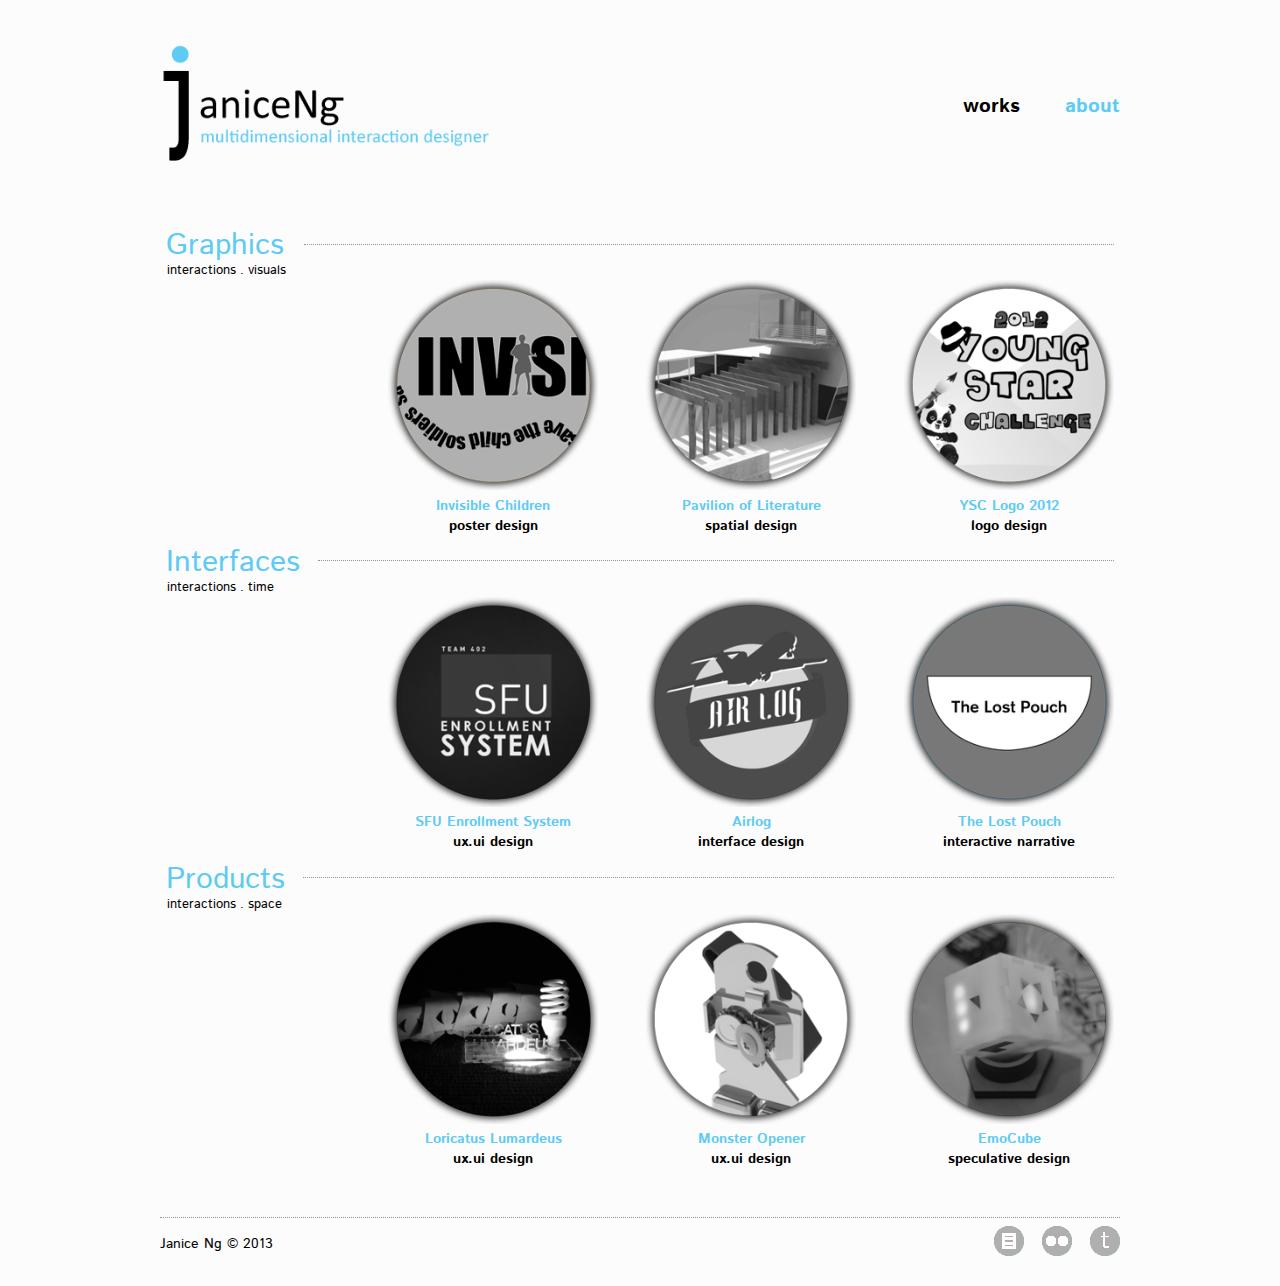
==== commit ccf16856: "All Pages: Cleaned up code" ====
--- a/index.html
+++ b/index.html
@@ -20,19 +20,14 @@
 	<title>JaniceNg . Home</title>
 
 	<!-- CSS -->
-
 	<!-- Main stylesheet -->
 	<link rel="stylesheet" href="./css/style.css" type="text/css">
-	<!-- HTML5 normalize.css from http://necolas.github.com/normalize.css/ -->
-	<!-- <link rel="stylesheet" type="text/css" href="./css/normalize.css" /> --> <!-- Normalize css across browsers. Friendlier then a reset. -->
 
 	<!-- Media Query -->
 	<link rel="stylesheet" type="text/css" href="./css/mediaquery.css" />
 
-	<!-- FONT: Muli -->
-	<link href='http://fonts.googleapis.com/css?family=Istok+Web' rel='stylesheet' type='text/css'>
-
 	<!-- JS --> 
+	<!-- Hoverizr: By Ilias Iovis @ http://www.iliasiovis.com/hoverizr/ -->
 	<script src="http://code.jquery.com/jquery-1.10.1.min.js"></script>
 	<script src="js/jquery.hoverizr.js"></script>
 	<script>
@@ -41,6 +36,9 @@
 				$('.gray_footer').hoverizr({width:"30px", height:"30px", stretch:"yes"});
 			});
 		</script>
+
+	<!-- FONT: Muli -->
+	<link href='http://fonts.googleapis.com/css?family=Istok+Web' rel='stylesheet' type='text/css'>
 
 </head>
 
--- a/css/style.css
+++ b/css/style.css
@@ -69,6 +69,14 @@
 		padding: .5em;
 	}
 
+	h6 {
+		font-size: 1.1em;
+		font-weight: 100;
+		color: #000000;
+		padding-left: .1em;
+		margin-top: -.5em;
+	}
+
 li {
 	list-style: none;
 }
@@ -101,7 +109,7 @@
 	text-align: center;
 	float: left;
 	/*padding-left: 3.5em;*/
-	padding-left: 5em;
+	padding-left: 4em;
 }
 
 	/* TABLET DISPLAY NONE */
@@ -404,22 +412,17 @@
 	margin: 0;
 }
 
-	#home .content img {
-		/*margin: .5em 0;*/
-		/*margin: .3em 0;*/
-	}
+	/*#home .content img {
+		margin: .5em 0;
+		margin: .3em 0;
+	}*/
 
 /* ========== FONTS ========== */
 
 #home h4 {
-	padding-bottom: 1em;
-}
-
-/*#home p {
-	font-size: 1.1em;
-	padding-left: .1em;
-	margin-top: -.5em;
-}*/
+	font-weight: 600;
+	padding: .4em 0;
+}
 
 /* ================================================================ 
 	INDEX PAGE END 
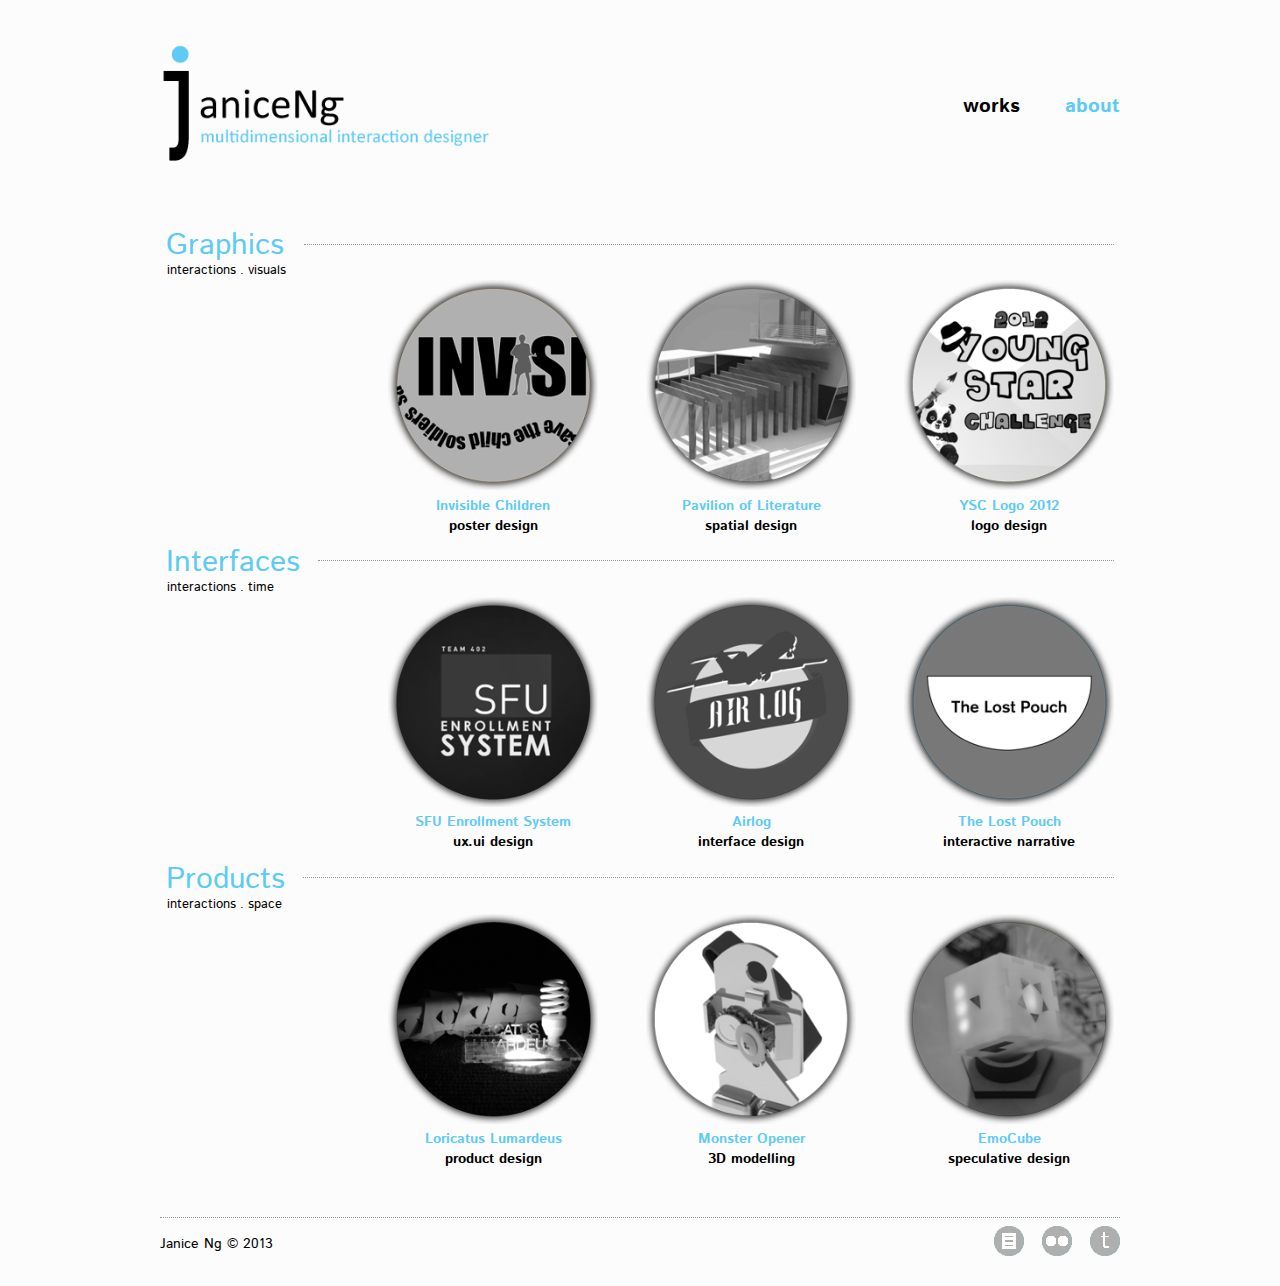
==== commit f57768c5: "Index Page: Fixed typo" ====
--- a/index.html
+++ b/index.html
@@ -2,7 +2,7 @@
 
 <!--
 	IAT 381: D401
-	Project 3: Portfolio
+	Project 4: Portfolio
 	Janice Ng
 
 	HTML file: Home Page
@@ -320,7 +320,7 @@
 				<div class="column1">
 						<a href="loricatuslumardeus.html"><img class="gray" src="./img/ll.png" alt="loricatuslumardeus" /></a>
 						<h4><a href="loricatuslumardeus.html">Loricatus Lumardeus</a>
-							<br>ux.ui design</h4>
+							<br>product design</h4>
 					</div>
 
 					<!-- Column1: Tablet --> 
@@ -346,7 +346,7 @@
 				<div class="column2">
 						<a href="monsteropener.html"><img class="gray" src="./img/canopener.png" alt="monsteropener" /></a>
 						<h4><a href="monsteropener.html">Monster Opener</a>
-							<br>ux.ui design</h4>
+							<br>3D modelling</h4>
 					</div>
 
 					<!-- Column2: Tablet --> 
--- a/css/style.css
+++ b/css/style.css
@@ -1,7 +1,7 @@
 /*
 
 	IAT 381: D401
-	Project 3: Portfolio
+	Project 4: Portfolio
 	Janice Ng
 
 	CSS file: Main Style
@@ -56,7 +56,6 @@
 
 	h4 {
 		font-size: 1.2em;
-		/*font-weight: bold;*/
 		font-weight: 600;
 		color: #000000;
 	}
@@ -235,9 +234,7 @@
 	text-align: right;
 }
 
-	/* short line */
 	nav ul {
-		/*width: 70%;*/
 		width: 70%;
 		float: right;
 		/*margin-top: -7.3em;*/
@@ -262,7 +259,6 @@
 	/*padding-top: 1em;*/
 	padding-top: 1.3em;
 	margin-top: 3em;
-	/*border-top: 1px solid black;*/
 	/*border-top: 1px solid #949494;*/
 	border-top: 1px dotted #939598;
 }
@@ -290,7 +286,6 @@
 .wrapper {
 	/*padding-top: 1.8em;*/
 	padding-top: 1.6em;
-	/*border-bottom: 1px solid black;*/
 	/*border-bottom: 1px solid #949494;*/
 	border-bottom: 1px dotted #939598;
 	overflow: hidden;
@@ -411,11 +406,6 @@
 	float: right;
 	margin: 0;
 }
-
-	/*#home .content img {
-		margin: .5em 0;
-		margin: .3em 0;
-	}*/
 
 /* ========== FONTS ========== */
 
--- a/css/mediaquery.css
+++ b/css/mediaquery.css
@@ -1,12 +1,12 @@
 /*
 
 	IAT 381: D401
-	Project 3: Portfolio
+	Project 4: Portfolio
 	Janice Ng
 
 	CSS: Mobile Query
 
-	Tablet: 1.Grid 3.Layout 4.IndexPage 5.AboutPage 6.WorksPage
+	Tablet: 1.Base 2.Grid 3.Layout 4.IndexPage 5.AboutPage 6.WorksPage
 	Mobile: 1.Base 2.Grid 3.Layout 4.IndexPage 5.AboutPage 6.WorksPage
 
 */
@@ -291,13 +291,6 @@
 	padding: 1em;
 }
 
-	/* ========== FONT ========== */
-
-/*	h1 {
-		font-size: 2em;
-		color: #5ECBF4;
-	}*/
-
 /* ================================================================ 
 	BASE END
 ================================================================  */
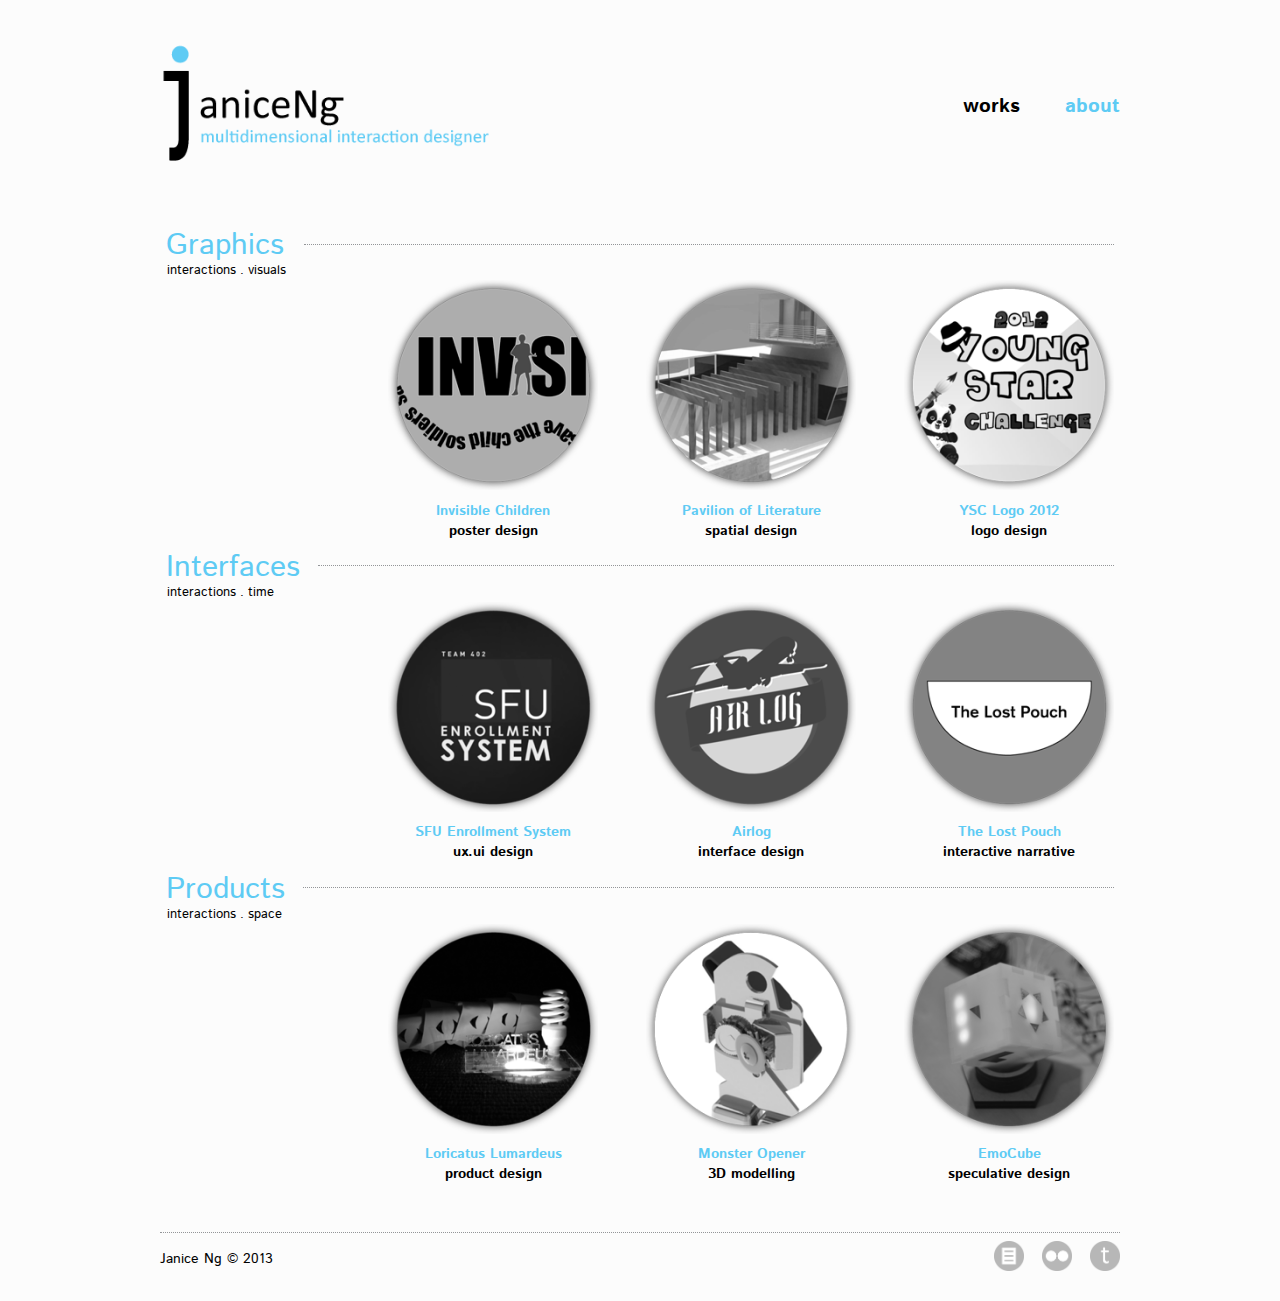
==== commit 5707db53: "All Pages: Reverted to CSS grayscale due to issues in mobile for jQuery grayscale" ====
--- a/index.html
+++ b/index.html
@@ -28,14 +28,15 @@
 
 	<!-- JS --> 
 	<!-- Hoverizr: By Ilias Iovis @ http://www.iliasiovis.com/hoverizr/ -->
-	<script src="http://code.jquery.com/jquery-1.10.1.min.js"></script>
+	<!-- <script src="http://code.jquery.com/jquery-1.10.1.min.js"></script>
 	<script src="js/jquery.hoverizr.js"></script>
 	<script>
 			$(window).load(function() {
-				$('.gray').hoverizr({width:"210px", height:"210px", stretch:"yes"});
+				// $('.gray_contact').hoverizr({width:"60px", height:"60px", stretch:"yes"});
 				$('.gray_footer').hoverizr({width:"30px", height:"30px", stretch:"yes"});
 			});
 		</script>
+	-->
 
 	<!-- FONT: Muli -->
 	<link href='http://fonts.googleapis.com/css?family=Istok+Web' rel='stylesheet' type='text/css'>
@@ -92,16 +93,16 @@
 				<div class="images">
 
 					<!-- Column1: Desktop --> 
-					<!-- <div class="column1">
+					<div class="column1">
 						<a class="grey" href="invisiblechildren.html"><img src="./img/invisiblechildren.png" width="210" height="210" alt="invisiblechildren"/></a>
 						<h4><a href="invisiblechildren.html">Invisible Children</a>
 							<br>poster design</h4>
-					</div> -->
-					<div class="column1">
+					</div>
+					<!-- <div class="column1">
 						<a href="invisiblechildren.html"><img class="gray" src="./img/invisiblechildren.png" alt="invisiblechildren" /></a>
 						<h4><a href="invisiblechildren.html">Invisible Children</a>
 							<br>poster design</h4>
-					</div>
+					</div> -->
 
 						<!-- Column1: Tablet --> 
 						<div class="column1_tablet">
@@ -118,16 +119,16 @@
 						</div>
 
 					<!-- Column2: Desktop --> 
-					<!-- <div class="column2">
+					<div class="column2">
 						<a class="grey" href="pavilionofliterature.html"><img src="./img/pavilionofliterature.png" width="210" height="210" alt="pavilionofliterature"/></a>
 						<h4><a href="pavilionofliterature.html">Pavilion of Literature</a>
 							<br>spatial design</h4>
-					</div> -->
-					<div class="column2">
+					</div>
+					<!-- <div class="column2">
 						<a href="pavilionofliterature.html"><img class="gray" src="./img/pavilionofliterature.png" alt="pavilionofliterature" /></a>
 						<h4><a href="invisiblechildren.html">Pavilion of Literature</a>
 							<br>spatial design</h4>
-					</div>
+					</div> -->
 
 						<!-- Column2: Tablet --> 
 						<div class="column2_tablet">
@@ -146,16 +147,16 @@
 						</div>
 
 					<!-- Column3: Desktop --> 
-					<!-- <div class="column3">
+					<div class="column3">
 						<a class="grey" href="ysclogo.html"><img src="./img/ysc.png" width="210" height="210" alt="ysclogo2012"/></a>
 						<h4><a href="ysclogo.html">YSC Logo 2012</a>
 							<br>logo design</h4>
-					</div> -->
-					<div class="column3">
+					</div>
+					<!-- <div class="column3">
 						<a href="ysclogo.html"><img class="gray" src="./img/ysc.png" alt="ysclogo2012" /></a>
 						<h4><a href="ysclogo.html">YSC Logo 2012</a>
 							<br>logo design</h4>
-					</div>
+					</div> -->
 
 						<!-- Column3: Tablet --> 
 						<div class="column3_tablet">
@@ -207,17 +208,17 @@
 				<div class="images">
 
 				<!-- Column1: Desktop --> 
-				<!-- <div class="column1">
+				<div class="column1">
 					<a class="grey" href="sis.html"><img src="./img/sis.png" width="210" height="210" alt="sfusisenrollmentsystem"/></a>
 					<h4><a href="sis.html">SFU Enrollment System</a>
 						<br>ux.ui design
 					</h4>
-				</div> -->
-				<div class="column1">
+				</div>
+				<!-- <div class="column1">
 						<a href="sis.html"><img class="gray" src="./img/sis.png" alt="sfusisenrollmentsystem" /></a>
 						<h4><a href="sis.html">SFU Enrollment System</a>
 							<br>ux.ui design</h4>
-					</div>
+					</div> -->
 
 					<!-- Column1: Tablet --> 
 					<div class="column1_tablet">
@@ -236,16 +237,16 @@
 					</div>
 
 				<!-- Column2: Desktop --> 
-				<!-- <div class="column2">
+				<div class="column2">
 					<a class="grey" href="airlog.html"><img src="./img/airlog.png" width="210" height="210" alt="airlog"/></a>
 					<h4><a href="airlog.html">Airlog</a>
 						<br>interface design</h4>
-				</div> -->
-				<div class="column2">
+				</div>
+				<!-- <div class="column2">
 						<a href="airlog.html"><img class="gray" src="./img/airlog.png" alt="airlog" /></a>
 						<h4><a href="airlog.html">Airlog</a>
 							<br>interface design</h4>
-					</div>
+					</div> -->
 
 					<!-- Column2: Tablet --> 
 					<div class="column2_tablet">
@@ -262,16 +263,16 @@
 					</div>
 
 				<!-- Column3: Desktop --> 
-				<!-- <div class="column3">
+				<div class="column3">
 					<a class="grey" href="pouch.html"><img src="./img/pouch.png" width="210" height="210" alt="thelostpouch"/></a>
 					<h4><a href="pouch.html">The Lost Pouch</a>
 						<br>interactive narrative</h4>
-				</div> -->
-				<div class="column3">
+				</div>
+				<!-- <div class="column3">
 						<a href="pouch.html"><img class="gray" src="./img/pouch.png" alt="thelostpouch" /></a>
 						<h4><a href="pouch.html">The Lost Pouch</a>
 							<br>interactive narrative</h4>
-					</div>
+					</div> -->
 
 					<!-- Column3: Tablet --> 
 					<div class="column3_tablet">
@@ -312,16 +313,16 @@
 				<div class="images">
 
 				<!-- Column1: Desktop --> 
-				<!-- <div class="column1">
+				<div class="column1">
 					<a class="grey" href="loricatuslumardeus.html"><img src="./img/ll.png" width="210" height="210" alt="loricatuslumardeus"/></a>
 					<h4><a href="loricatuslumardeus.html">Loricatus Lumardeus</a>
 						<br>product design</h4>
-				</div> -->
-				<div class="column1">
+				</div>
+				<!-- <div class="column1">
 						<a href="loricatuslumardeus.html"><img class="gray" src="./img/ll.png" alt="loricatuslumardeus" /></a>
 						<h4><a href="loricatuslumardeus.html">Loricatus Lumardeus</a>
 							<br>product design</h4>
-					</div>
+					</div> -->
 
 					<!-- Column1: Tablet --> 
 					<div class="column1_tablet">
@@ -338,16 +339,16 @@
 					</div>
 
 				<!-- Column2: Desktop --> 
-				<!-- <div class="column2">
+				<div class="column2">
 					<a class="grey" href="monsteropener.html"><img src="./img/canopener.png" width="210" height="210" alt="monsteropener"/></a>
 					<h4><a href="monsteropener.html">Monster Opener</a>
 						<br>3D modelling</h4>
-				</div> -->
-				<div class="column2">
+				</div>
+				<!-- <div class="column2">
 						<a href="monsteropener.html"><img class="gray" src="./img/canopener.png" alt="monsteropener" /></a>
 						<h4><a href="monsteropener.html">Monster Opener</a>
 							<br>3D modelling</h4>
-					</div>
+					</div> -->
 
 					<!-- Column2: Tablet --> 
 					<div class="column2_tablet">
@@ -364,16 +365,16 @@
 					</div>
 
 				<!-- Column3: Desktop --> 
-				<!-- <div class="column3">
+				<div class="column3">
 					<a class="grey" href="emocube.html"><img src="./img/emocube.png" width="210" height="210" alt="emocube"/></a>
 					<h4><a href="emocube.html">EmoCube</a>
 						<br>speculative design</h4>
-				</div> -->
-				<div class="column3">
+				</div>
+				<!-- <div class="column3">
 						<a href="emocube.html"><img class="gray" src="./img/emocube.png" alt="emocube" /></a>
 						<h4><a href="emocube.html">EmoCube</a>
 							<br>speculative design</h4>
-					</div>
+					</div> -->
 
 					<!-- Column3: Tablet --> 
 					<div class="column3_tablet">
@@ -403,16 +404,16 @@
 
 			<div class="footerwrapper">
 				<p>Janice Ng &copy; 2013</p>
-					<!-- <ul>
+					<ul>
 						<li><a class="grey" href="http://www.sfu.ca/~janicen/2Portfolio/JaniceNg_Resume.pdf"><img src="./img/resume.png" width="30" height="30" alt="resume"/></a></li>
 						<li><a class="grey" href="http://www.flickr.com/photos/42005057@N04/"><img src="./img/flickr.png" width="30" height="30" alt="flickr"/></a></li>
 						<li><a class="grey" href="https://twitter.com/jelly_angels"><img src="./img/twitter.png" width="30" height="30" alt="twitter"/></a></li>
-					</ul> -->
-					<ul>
+					</ul>
+					<!-- <ul>
 						<li><a href="http://www.sfu.ca/~janicen/2Portfolio/JaniceNg_Resume.pdf"><img class="gray_footer" src="./img/resume.png" alt="resume"/></a></li>
 						<li><a href="http://www.flickr.com/photos/42005057@N04/"><img class="gray_footer" src="./img/flickr.png" alt="flickr"/></a></li>
 						<li><a href="https://twitter.com/jelly_angels"><img class="gray_footer" src="./img/twitter.png" alt="twitter"/></a></li>
-					</ul>
+					</ul> -->
 			</div>
 
 		</footer>
--- a/css/style.css
+++ b/css/style.css
@@ -367,11 +367,13 @@
 /* ========== GRAYSCALE IMAGES ========== */
 
 /* Images starts grey */
-/*a.grey {
+a.grey {
 	-webkit-filter: grayscale(100%);
+	-webkit-filter: grayscale(1);
 	-moz-filter: 	grayscale(100%);
 	-o-filter: 		grayscale(100%);
 	-ms-filter: 	grayscale(100%);
+		filter: url('grayscale.svg#greyscale');
 		filter: 	grayscale(100%);
 
 	-webkit-transition: all 0.3s ease;
@@ -386,8 +388,9 @@
 		-moz-filter: 	grayscale(0%);
 		-o-filter: 		grayscale(0%);
 		-ms-filter:		grayscale(0%);
+			filter: 	none;
 			filter: 	grayscale(0%);
-	}*/
+	}
 
 
 /* ================================================================ 
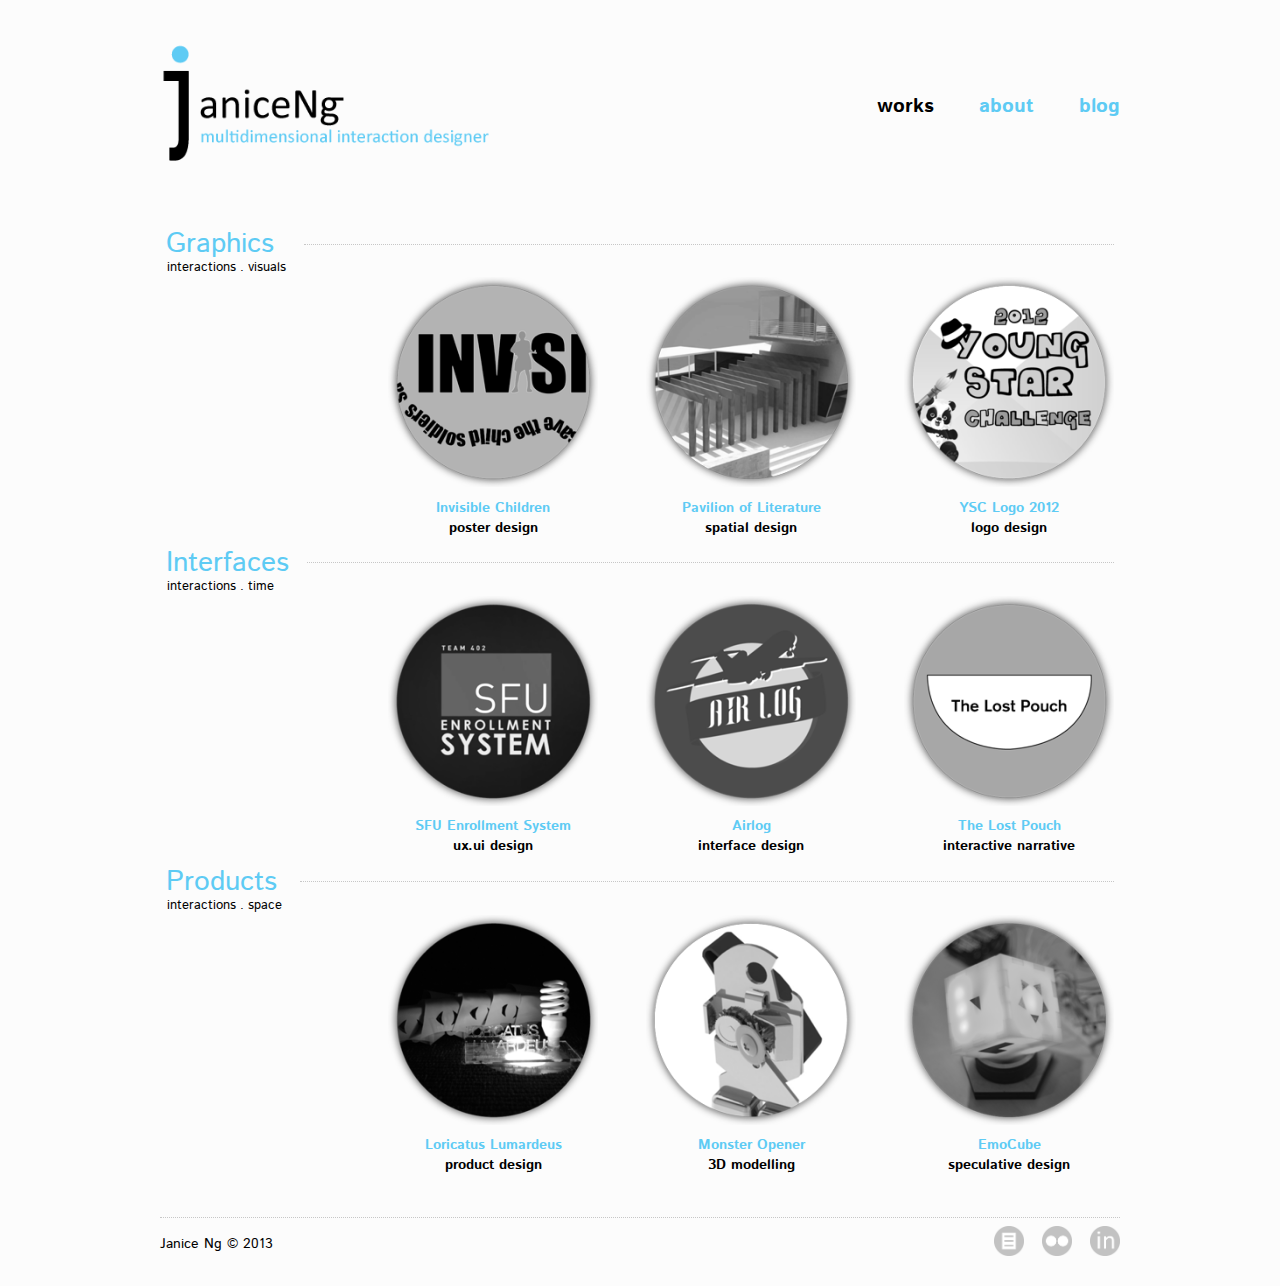
==== commit bf14a7c6: "All Pages: LinkedIn and Blog added" ====
--- a/index.html
+++ b/index.html
@@ -60,6 +60,7 @@
 				<ul>
 					<li><a class="onpage" href="index.html">works</a></li>
 					<li><a href="about.html">about</a></li>
+					<li><a href="http://janicenblog.wordpress.com/">blog</a></li>
 				</ul>
 			</nav>
 			<!-- Navbar End -->
@@ -407,7 +408,7 @@
 					<ul>
 						<li><a class="grey" href="http://www.sfu.ca/~janicen/2Portfolio/JaniceNg_Resume.pdf"><img src="./img/resume.png" width="30" height="30" alt="resume"/></a></li>
 						<li><a class="grey" href="http://www.flickr.com/photos/42005057@N04/"><img src="./img/flickr.png" width="30" height="30" alt="flickr"/></a></li>
-						<li><a class="grey" href="https://twitter.com/jelly_angels"><img src="./img/twitter.png" width="30" height="30" alt="twitter"/></a></li>
+						<li><a class="grey" href="http://www.linkedin.com/pub/janice-ng/7a/2b5/809"><img src="./img/linkedin.png" width="30" height="30" alt="linkedin"/></a></li>
 					</ul>
 					<!-- <ul>
 						<li><a href="http://www.sfu.ca/~janicen/2Portfolio/JaniceNg_Resume.pdf"><img class="gray_footer" src="./img/resume.png" alt="resume"/></a></li>
--- a/css/style.css
+++ b/css/style.css
@@ -34,8 +34,8 @@
 	/* ========== FONT ========== */
 
 	h1 {
-		font-size: 2.5em;
-		/*font-size: 2.2em;*/
+		/*font-size: 2.5em;*/
+		font-size: 2.3em;
 		color: #5ECBF4;
 		/*color: #444444;*/
 		/*font-weight: 600;*/
@@ -258,9 +258,11 @@
 	text-align: left;
 	/*padding-top: 1em;*/
 	padding-top: 1.3em;
-	margin-top: 3em;
+	/*margin-top: 3em;*/
+	margin-top: 2.5em;
 	/*border-top: 1px solid #949494;*/
-	border-top: 1px dotted #939598;
+	/*border-top: 1px dotted #939598;*/
+	border-top: 1px dotted #C7C7C7;
 }
 
 	footer p {
@@ -287,11 +289,15 @@
 	/*padding-top: 1.8em;*/
 	padding-top: 1.6em;
 	/*border-bottom: 1px solid #949494;*/
-	border-bottom: 1px dotted #939598;
+	border-bottom: 1px dotted #C7C7C7;
 	overflow: hidden;
 }
 
 /* ========== IMAGES ========== */
+
+img {
+	border: none;
+}
 
 .content img {
 	max-width: 100%;
@@ -369,12 +375,11 @@
 /* Images starts grey */
 a.grey {
 	-webkit-filter: grayscale(100%);
-	-webkit-filter: grayscale(1);
 	-moz-filter: 	grayscale(100%);
 	-o-filter: 		grayscale(100%);
 	-ms-filter: 	grayscale(100%);
-		filter: url('grayscale.svg#greyscale');
-		filter: 	grayscale(100%);
+		filter: 	url("data:image/svg+xml;utf8,<svg xmlns=\'http://www.w3.org/2000/svg\'><filter id=\'grayscale\'><feColorMatrix type=\'matrix\' values=\'0.3333 0.3333 0.3333 0 0 0.3333 0.3333 0.3333 0 0 0.3333 0.3333 0.3333 0 0 0 0 0 1 0\'/></filter></svg>#grayscale");
+		filter: 	gray;
 
 	-webkit-transition: all 0.3s ease;
 	-moz-transition:	all 0.3s ease;
@@ -389,7 +394,6 @@
 		-o-filter: 		grayscale(0%);
 		-ms-filter:		grayscale(0%);
 			filter: 	none;
-			filter: 	grayscale(0%);
 	}
 
 
@@ -568,11 +572,27 @@
 		font-size: 1.3em;
 	}
 
-.top {
+.arrows {
 	float: right;
 	padding-top: 1em;
 }
 
+	.arrows ul {
+		float: right;
+		margin-top: .5em;
+	}
+
+	.arrows ul li {
+		display: inline;
+		padding-left: 1em;
+	}
+
+	.arrows ul img {
+		border: none;
+		width: 25px;
+		height: auto;
+	}
+
 /* ================================================================ 
 	WORKS PAGE END 
 ================================================================  */--- a/css/mediaquery.css
+++ b/css/mediaquery.css
@@ -259,6 +259,11 @@
 		padding-bottom: 1.5em;
 	}*/
 
+/*.arrows ul li img {
+	width: 25px;
+	height: auto;
+}*/
+
 /* ================================================================ 
 	WORKS PAGE END 
 ================================================================  */
@@ -389,6 +394,8 @@
 	max-width: 90%;
 	width: 331px;
 	height: auto;
+
+	/*border: 1px solid black;*/
 }
 
 /* ========== NAVBAR ========== */
@@ -399,6 +406,8 @@
 	/*margin-top: -7em;*/
 	/*margin-top: -9.5em;*/
 	margin-top: -7.2em;
+
+	/*border: 1px solid black;*/
 }
 
 nav ul li {
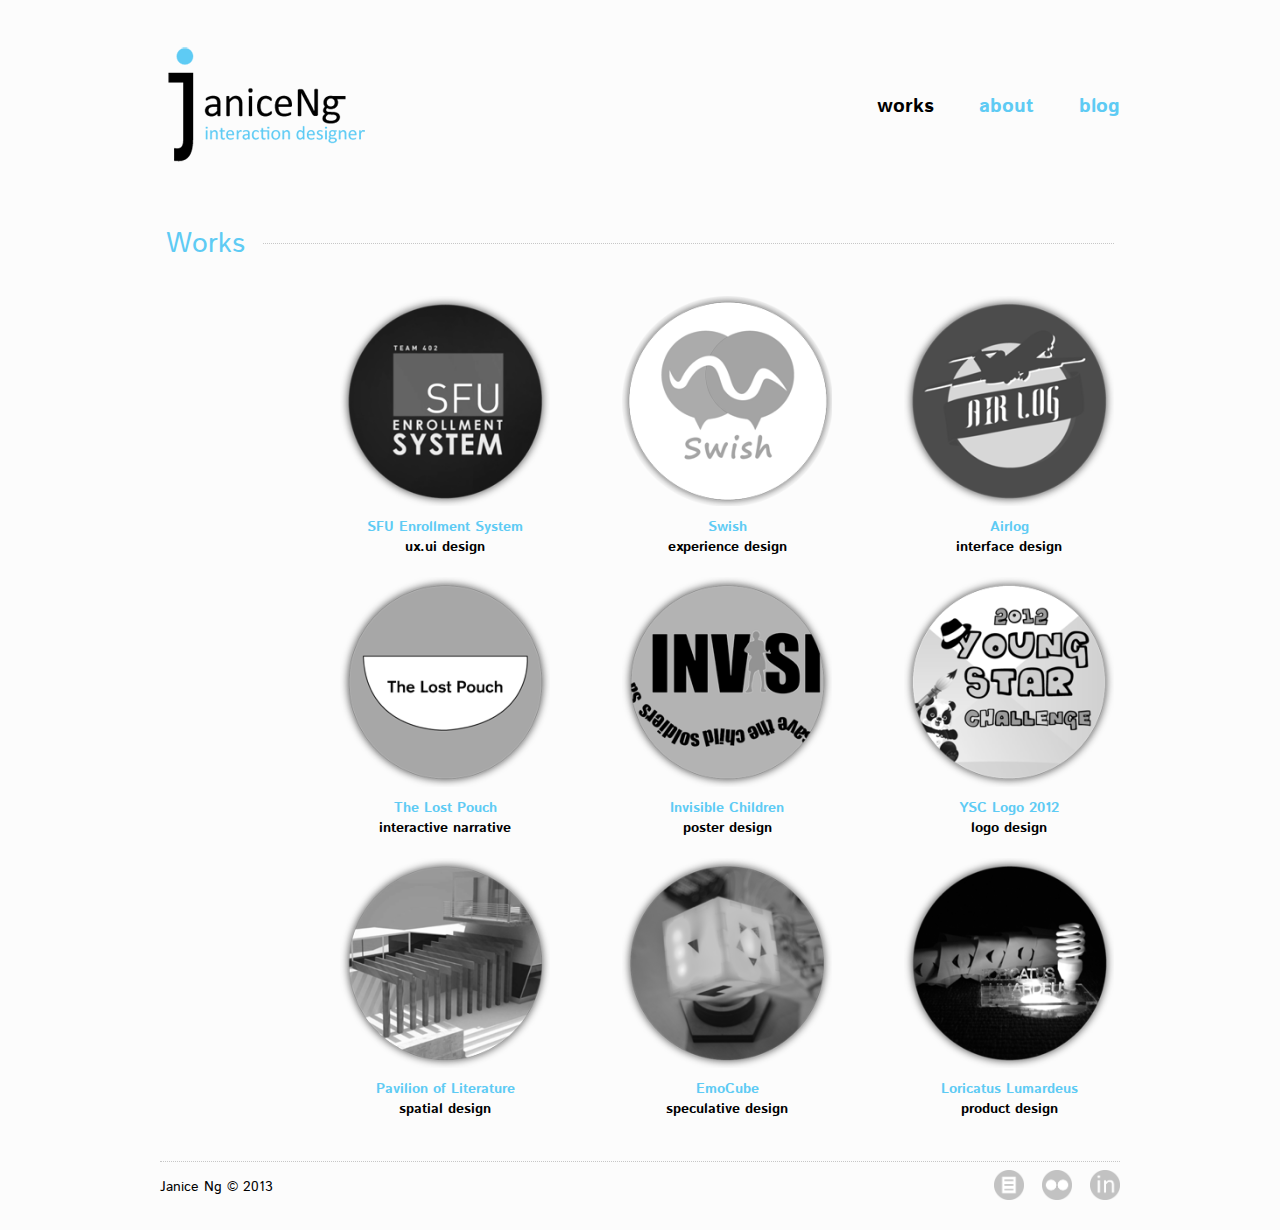
==== commit 0e3ffe41: "Added Swish project" ====
--- a/index.html
+++ b/index.html
@@ -52,7 +52,7 @@
 
 			<!-- Logo --> 
 			<div class="logo">
-				<a href="index.html"><img src="./img/logo.png" width="331" height="123" alt="logo"/></a>
+				<a href="index.html"><img src="./img/logo.png" width="210" height="123" alt="logo"/></a>
 			</div>
 
 			<!-- Navbar Start -->
@@ -76,14 +76,14 @@
 
 				<!-- Title Start -->
 				<div class="title">
-					<div class="text">
+<!-- 					<div class="text">
 						<h1>Graphics</h1>
 						<h6>interactions . visuals</h6>
-					</div>
-
-					<!-- <div class="text">
+					</div> -->
+
+					<div class="text">
 						<h1>Works</h1>
-					</div> -->
+					</div>
 
 					<div class="wrapper">
 					</div>
@@ -95,9 +95,9 @@
 
 					<!-- Column1: Desktop --> 
 					<div class="column1">
-						<a class="grey" href="invisiblechildren.html"><img src="./img/invisiblechildren.png" width="210" height="210" alt="invisiblechildren"/></a>
-						<h4><a href="invisiblechildren.html">Invisible Children</a>
-							<br>poster design</h4>
+						<a class="grey" href="sis.html"><img src="./img/sis.png" width="210" height="210" alt="sis"/></a>
+						<h4><a href="sis.html">SFU Enrollment System</a>
+							<br>ux.ui design</h4>
 					</div>
 					<!-- <div class="column1">
 						<a href="invisiblechildren.html"><img class="gray" src="./img/invisiblechildren.png" alt="invisiblechildren" /></a>
@@ -107,70 +107,58 @@
 
 						<!-- Column1: Tablet --> 
 						<div class="column1_tablet">
-							<a href="invisiblechildren.html"><img src="./img/invisiblechildren.png" width="210" height="210" alt="invisiblechildren"/></a>
-							<h4><a href="invisiblechildren.html">Invisible Children</a>
-							<br>poster design</h4>
+							<a href="sis.html"><img src="./img/sis.png" width="210" height="210" alt="sis"/></a>
+							<h4><a href="sis.html">SFU Enrollment System</a>
+							<br>ux.ui design</h4>
 						</div>
 
 						<!-- Column1: Mobile --> 
 						<div class="column1_mobile">
-							<a href="invisiblechildren.html"><img src="./img/invisiblechildren.png" width="240" height="240" alt="invisiblechildren"/></a>
-							<h4><a href="invisiblechildren.html">Invisible Children</a>
-								<br>poster design</h4>
+							<a href="sis.html"><img src="./img/sis.png" width="240" height="240" alt="sis"/></a>
+							<h4><a href="sis.html">SFU Enrollment System</a>
+								<br>ux.ui design</h4>
 						</div>
 
 					<!-- Column2: Desktop --> 
 					<div class="column2">
-						<a class="grey" href="pavilionofliterature.html"><img src="./img/pavilionofliterature.png" width="210" height="210" alt="pavilionofliterature"/></a>
-						<h4><a href="pavilionofliterature.html">Pavilion of Literature</a>
-							<br>spatial design</h4>
-					</div>
-					<!-- <div class="column2">
-						<a href="pavilionofliterature.html"><img class="gray" src="./img/pavilionofliterature.png" alt="pavilionofliterature" /></a>
-						<h4><a href="invisiblechildren.html">Pavilion of Literature</a>
-							<br>spatial design</h4>
-					</div> -->
+						<a class="grey" href="swish.html"><img src="./img/swish.png" width="210" height="210" alt="swish"/></a>
+						<h4><a href="swish.html">Swish</a>
+							<br>experience design</h4>
+					</div>
 
 						<!-- Column2: Tablet --> 
 						<div class="column2_tablet">
-							<a href="pavilionofliterature.html"><img src="./img/pavilionofliterature.png" width="210" height="210" alt="pavilionofliterature"/></a>
-							<h4><a href="pavilionofliterature.html">Pavilion of Literature</a>
-								<!-- <br>3D renderings</h4> -->
-								<br>spatial design</h4>
+							<a href="swish.html"><img src="./img/swish.png" width="210" height="210" alt="swish"/></a>
+							<h4><a href="swish.html">Swish</a>
+								<br>experience design</h4>
 						</div>
 
 						<!-- Column2: Mobile -->
 						<div class="column2_mobile">
-							<a href="pavilionofliterature.html"><img src="./img/pavilionofliterature.png" width="240" height="240" alt="pavilionofliterature"/></a>
-							<h4><a href="pavilionofliterature.html">Pavilion of Literature</a>
-								<!-- <br>3D renderings</h4> -->
-								<br>spatial design</h4>
+							<a href="swish.html"><img src="./img/swish.png" width="240" height="240" alt="swish"/></a>
+							<h4><a href="swish.html">Swish</a>
+								<br>experience design</h4>
 						</div>
 
 					<!-- Column3: Desktop --> 
 					<div class="column3">
-						<a class="grey" href="ysclogo.html"><img src="./img/ysc.png" width="210" height="210" alt="ysclogo2012"/></a>
-						<h4><a href="ysclogo.html">YSC Logo 2012</a>
-							<br>logo design</h4>
-					</div>
-					<!-- <div class="column3">
-						<a href="ysclogo.html"><img class="gray" src="./img/ysc.png" alt="ysclogo2012" /></a>
-						<h4><a href="ysclogo.html">YSC Logo 2012</a>
-							<br>logo design</h4>
-					</div> -->
+						<a class="grey" href="airlog.html"><img src="./img/airlog.png" width="210" height="210" alt="airlog"/></a>
+						<h4><a href="airlog.html">Airlog</a>
+							<br>interface design</h4>
+					</div>
 
 						<!-- Column3: Tablet --> 
 						<div class="column3_tablet">
-							<a href="ysclogo.html"><img src="./img/ysc.png" width="210" height="210" alt="ysclogo2012"/></a>
-							<h4><a href="ysclogo.html">YSC Logo 2012</a>
-								<br>logo design</h4>
+							<a href="airlog.html"><img src="./img/airlog.png" width="210" height="210" alt="airlog"/></a>
+							<h4><a href="airlog.html">Airlog</a>
+								<br>interface design</h4>
 						</div>
 
 						<!-- Column3: Mobile -->
 						<div class="column3_mobile">
-							<a href="ysclogo.html"><img src="./img/ysc.png" width="240" height="240" alt="ysclogo2012"/></a>
-							<h4><a href="ysclogo.html">YSC Logo 2012</a>
-								<br>logo design</h4>
+							<a href="airlog.html"><img src="./img/airlog.png" width="240" height="240" alt="airlog"/></a>
+							<h4><a href="airlog.html">Airlog</a>
+								<br>interface design</h4>
 						</div>
 
 				</div>
@@ -183,7 +171,7 @@
 			<div class="interactions">
 
 				<!-- Title Start -->
-				<div class="title">
+<!-- 				<div class="title">
 					<div class="text">
 						<h1>Interfaces</h1>
 						<h6>interactions . time</h6>
@@ -191,7 +179,7 @@
 
 					<div class="wrapper">
 					</div>
-				</div>
+				</div> -->
 				<!-- Title End -->
 
 				<!-- Title Start -->
@@ -210,83 +198,68 @@
 
 				<!-- Column1: Desktop --> 
 				<div class="column1">
-					<a class="grey" href="sis.html"><img src="./img/sis.png" width="210" height="210" alt="sfusisenrollmentsystem"/></a>
-					<h4><a href="sis.html">SFU Enrollment System</a>
-						<br>ux.ui design
+					<a class="grey" href="pouch.html"><img src="./img/pouch.png" width="210" height="210" alt="thelostpouch"/></a>
+					<h4><a href="pouch.html">The Lost Pouch</a>
+						<br>interactive narrative
 					</h4>
 				</div>
-				<!-- <div class="column1">
-						<a href="sis.html"><img class="gray" src="./img/sis.png" alt="sfusisenrollmentsystem" /></a>
-						<h4><a href="sis.html">SFU Enrollment System</a>
-							<br>ux.ui design</h4>
-					</div> -->
 
 					<!-- Column1: Tablet --> 
 					<div class="column1_tablet">
-						<a href="sis.html"><img src="./img/sis.png" width="210" height="210" alt="sfusisenrollmentsystem"/></a>
-						<h4><a href="sis.html">SFU Enrollment System</a>
-							<br>ux.ui design
+						<a href="pouch.html"><img src="./img/pouch.png" width="210" height="210" alt="thelostpouch"/></a>
+						<h4><a href="pouch.html">The Lost Pouch</a>
+							<br>interactive narrative
 						</h4>
 					</div>
 
 					<!-- Column1: Mobile --> 
 					<div class="column1_mobile">
-						<a href="sis.html"><img src="./img/sis.png" width="240" height="240" alt="sfusisenrollmentsystem"/></a>
-						<h4><a href="sis.html">SFU Enrollment System</a>
-							<br>ux.ui design
+						<a href="pouch.html"><img src="./img/pouch.png" width="240" height="240" alt="thelostpouch"/></a>
+						<h4><a href="pouch.html">The Lost Pouch</a>
+							<br>interactive narrative
 						</h4>
 					</div>
 
 				<!-- Column2: Desktop --> 
 				<div class="column2">
-					<a class="grey" href="airlog.html"><img src="./img/airlog.png" width="210" height="210" alt="airlog"/></a>
-					<h4><a href="airlog.html">Airlog</a>
-						<br>interface design</h4>
-				</div>
-				<!-- <div class="column2">
-						<a href="airlog.html"><img class="gray" src="./img/airlog.png" alt="airlog" /></a>
-						<h4><a href="airlog.html">Airlog</a>
-							<br>interface design</h4>
-					</div> -->
+					<a class="grey" href="invisiblechildren.html"><img src="./img/invisiblechildren.png" width="210" height="210" alt="invisiblechildren"/></a>
+					<h4><a href="invisiblechildren.html">Invisible Children</a>
+						<br>poster design</h4>
+				</div>
 
 					<!-- Column2: Tablet --> 
 					<div class="column2_tablet">
-						<a href="airlog.html"><img src="./img/airlog.png" width="210" height="210" alt="airlog"/></a>
-						<h4><a href="airlog.html">Airlog</a>
-							<br>interface design</h4>
+						<a href="invisiblechildren.html"><img src="./img/invisiblechildren.png" width="210" height="210" alt="invisiblechildren"/></a>
+						<h4><a href="invisiblechildren.html">Invisible Children</a>
+							<br>poster design</h4>
 					</div>
 
 					<!-- Column2: Mobile --> 
 					<div class="column2_mobile">
-						<a href="airlog.html"><img src="./img/airlog.png" width="240" height="240" alt="airlog"/></a>
-						<h4><a href="airlog.html">Airlog</a>
-							<br>interface design</h4>
+						<a href="invisiblechildren.html"><img src="./img/invisiblechildren.png" width="240" height="240" alt="invisiblechildren"/></a>
+						<h4><a href="invisiblechildren.html">Invisible Children</a>
+							<br>poster design</h4>
 					</div>
 
 				<!-- Column3: Desktop --> 
 				<div class="column3">
-					<a class="grey" href="pouch.html"><img src="./img/pouch.png" width="210" height="210" alt="thelostpouch"/></a>
-					<h4><a href="pouch.html">The Lost Pouch</a>
-						<br>interactive narrative</h4>
-				</div>
-				<!-- <div class="column3">
-						<a href="pouch.html"><img class="gray" src="./img/pouch.png" alt="thelostpouch" /></a>
-						<h4><a href="pouch.html">The Lost Pouch</a>
-							<br>interactive narrative</h4>
-					</div> -->
+					<a class="grey" href="ysclogo.html"><img src="./img/ysc.png" width="210" height="210" alt="ysclogo"/></a>
+					<h4><a href="ysc.html">YSC Logo 2012</a>
+						<br>logo design</h4>
+				</div>
 
 					<!-- Column3: Tablet --> 
 					<div class="column3_tablet">
-						<a href="pouch.html"><img src="./img/pouch.png" width="210" height="210" alt="thelostpouch"/></a>
-						<h4><a href="pouch.html">The Lost Pouch</a>
-							<br>interactive narrative</h4>
+						<a href="ysclogo.html"><img src="./img/ysc.png" width="210" height="210" alt="ysclogo"/></a>
+						<h4><a href="ysclogo.html">YSC Logo 2012</a>
+							<br>logo design</h4>
 					</div>
 
 					<!-- Column3: Mobile --> 
 					<div class="column3_mobile">
-						<a href="pouch.html"><img src="./img/pouch.png" width="240" height="240" alt="thelostpouch"/></a>
-						<h4><a href="pouch.html">The Lost Pouch</a>
-							<br>interactive narrative</h4>
+						<a href="ysclogo.html"><img src="./img/ysc.png" width="240" height="240" alt="ysclogo"/></a>
+						<h4><a href="ysclogo.html">YSC Logo 2012</a>
+							<br>logo design</h4>
 					</div>
 
 				</div>
@@ -299,7 +272,7 @@
 			<div class="products">
 
 				<!-- Title Start -->
-				<div class="title">
+<!-- 				<div class="title">
 					<div class="text">
 						<h1>Products</h1>
 						<h6>interactions . space</h6>
@@ -307,7 +280,7 @@
 
 					<div class="wrapper">
 					</div>
-				</div>
+				</div> -->
 				<!-- Title End -->
 
 				<!-- Images Start -->
@@ -315,80 +288,65 @@
 
 				<!-- Column1: Desktop --> 
 				<div class="column1">
+					<a class="grey" href="pavilionofliterature.html"><img src="./img/pavilionofliterature.png" width="210" height="210" alt="pavilionofliterature"/></a>
+					<h4><a href="pavilionofliterature.html">Pavilion of Literature</a>
+						<br>spatial design</h4>
+				</div>
+
+					<!-- Column1: Tablet --> 
+					<div class="column1_tablet">
+						<a href="pavilionofliterature.html"><img src="./img/pavilionofliterature.png" width="210" height="210" alt="pavilionofliterature"/></a>
+						<h4><a href="pavilionofliterature.html">Pavilion of Literature</a>
+							<br>spatial design</h4>
+					</div>
+
+					<!-- Column1: Mobile --> 
+					<div class="column1_mobile">
+						<a href="pavilionofliterature.html"><img src="./img/pavilionofliterature.png" width="240" height="240" alt="pavilionofliterature"/></a>
+						<h4><a href="pavilionofliterature.html">Pavilion of Literature</a>
+							<br>spatial design</h4>
+					</div>
+
+				<!-- Column2: Desktop --> 
+				<div class="column2">
+					<a class="grey" href="emocube.html"><img src="./img/emocube.png" width="210" height="210" alt="emocube"/></a>
+					<h4><a href="emocube.html">EmoCube</a>
+						<br>speculative design</h4>
+				</div>
+
+					<!-- Column2: Tablet --> 
+					<div class="column2_tablet">
+						<a href="emocube.html"><img src="./img/emocube.png" width="210" height="210" alt="emocube"/></a>
+						<h4><a href="emocube.html">EmoCube</a>
+							<br>speculative design</h4>
+					</div>
+
+					<!-- Column2: Mobile --> 
+					<div class="column2_mobile">
+						<a href="emocube.html"><img src="./img/emocube.png" width="240" height="240" alt="emocube"/></a>
+						<h4><a href="emocube.html">EmoCube</a>
+							<br>speculative design</h4>
+					</div>
+
+				<!-- Column3: Desktop --> 
+				<div class="column3">
 					<a class="grey" href="loricatuslumardeus.html"><img src="./img/ll.png" width="210" height="210" alt="loricatuslumardeus"/></a>
 					<h4><a href="loricatuslumardeus.html">Loricatus Lumardeus</a>
 						<br>product design</h4>
 				</div>
-				<!-- <div class="column1">
-						<a href="loricatuslumardeus.html"><img class="gray" src="./img/ll.png" alt="loricatuslumardeus" /></a>
+
+					<!-- Column3: Tablet --> 
+					<div class="column3_tablet">
+						<a href="loricatuslumardeus.html"><img src="./img/ll.png" width="210" height="210" alt="emocube"/></a>
 						<h4><a href="loricatuslumardeus.html">Loricatus Lumardeus</a>
 							<br>product design</h4>
-					</div> -->
-
-					<!-- Column1: Tablet --> 
-					<div class="column1_tablet">
-						<a href="loricatuslumardeus.html"><img src="./img/ll.png" width="210" height="210" alt="loricatuslumardeus"/></a>
-						<h4><a href="loricatuslumardeus.html">Loricatus Lumardeus</a>
-							<br>product design</h4>
-					</div>
-
-					<!-- Column1: Mobile --> 
-					<div class="column1_mobile">
+					</div>
+
+					<!-- Column3: Mobile --> 
+					<div class="column3_mobile">
 						<a href="loricatuslumardeus.html"><img src="./img/ll.png" width="240" height="240" alt="loricatuslumardeus"/></a>
 						<h4><a href="loricatuslumardeus.html">Loricatus Lumardeus</a>
 							<br>product design</h4>
-					</div>
-
-				<!-- Column2: Desktop --> 
-				<div class="column2">
-					<a class="grey" href="monsteropener.html"><img src="./img/canopener.png" width="210" height="210" alt="monsteropener"/></a>
-					<h4><a href="monsteropener.html">Monster Opener</a>
-						<br>3D modelling</h4>
-				</div>
-				<!-- <div class="column2">
-						<a href="monsteropener.html"><img class="gray" src="./img/canopener.png" alt="monsteropener" /></a>
-						<h4><a href="monsteropener.html">Monster Opener</a>
-							<br>3D modelling</h4>
-					</div> -->
-
-					<!-- Column2: Tablet --> 
-					<div class="column2_tablet">
-						<a href="monsteropener.html"><img src="./img/canopener.png" width="210" height="210" alt="monsteropener"/></a>
-						<h4><a href="monsteropener.html">Monster Opener</a>
-							<br>3D modelling</h4>
-					</div>
-
-					<!-- Column2: Mobile --> 
-					<div class="column2_mobile">
-						<a href="monsteropener.html"><img src="./img/canopener.png" width="240" height="240" alt="monsteropener"/></a>
-						<h4><a href="monsteropener.html">Monster Opener</a>
-							<br>3D modelling</h4>
-					</div>
-
-				<!-- Column3: Desktop --> 
-				<div class="column3">
-					<a class="grey" href="emocube.html"><img src="./img/emocube.png" width="210" height="210" alt="emocube"/></a>
-					<h4><a href="emocube.html">EmoCube</a>
-						<br>speculative design</h4>
-				</div>
-				<!-- <div class="column3">
-						<a href="emocube.html"><img class="gray" src="./img/emocube.png" alt="emocube" /></a>
-						<h4><a href="emocube.html">EmoCube</a>
-							<br>speculative design</h4>
-					</div> -->
-
-					<!-- Column3: Tablet --> 
-					<div class="column3_tablet">
-						<a href="emocube.html"><img src="./img/emocube.png" width="210" height="210" alt="emocube"/></a>
-						<h4><a href="emocube.html">EmoCube</a>
-							<br>speculative design</h4>
-					</div>
-
-					<!-- Column3: Mobile --> 
-					<div class="column3_mobile">
-						<a href="emocube.html"><img src="./img/emocube.png" width="240" height="240" alt="emocube"/></a>
-						<h4><a href="emocube.html">EmoCube</a>
-							<br>speculative design</h4>
 					</div>
 
 				</div>
--- a/css/style.css
+++ b/css/style.css
@@ -108,7 +108,8 @@
 	text-align: center;
 	float: left;
 	/*padding-left: 3.5em;*/
-	padding-left: 4em;
+	/*padding-left: 4em;*/
+	padding-left: 6em;
 }
 
 	/* TABLET DISPLAY NONE */
@@ -222,7 +223,7 @@
 	.logo img {
 		/*max-width: 30%;*/
 		/*width: 211px;*/
-		width: 331px;
+		width: 210px;
 		height: auto;
 		border: none;
 		
@@ -335,6 +336,7 @@
 .text {
 	float: left;
 	padding-right: 1.5em;
+	margin-bottom: 1.5em;
 }
 
 /* ================================================================ 
@@ -411,7 +413,8 @@
 
 #home .images {
 	float: right;
-	margin: 0;
+	/*margin: 0;*/
+	margin-top: 1.2em;
 }
 
 /* ========== FONTS ========== */
@@ -485,7 +488,7 @@
 .images {
 	float: left;
 	overflow: hidden;
-	margin-top: 2em;
+	margin-top: 1.5em;
 }
 
 	/* ---------- WORKS IMAGES ---------- */
--- a/css/mediaquery.css
+++ b/css/mediaquery.css
@@ -392,7 +392,7 @@
 
 .logo img {
 	max-width: 90%;
-	width: 331px;
+	width: 210px;
 	height: auto;
 
 	/*border: 1px solid black;*/
